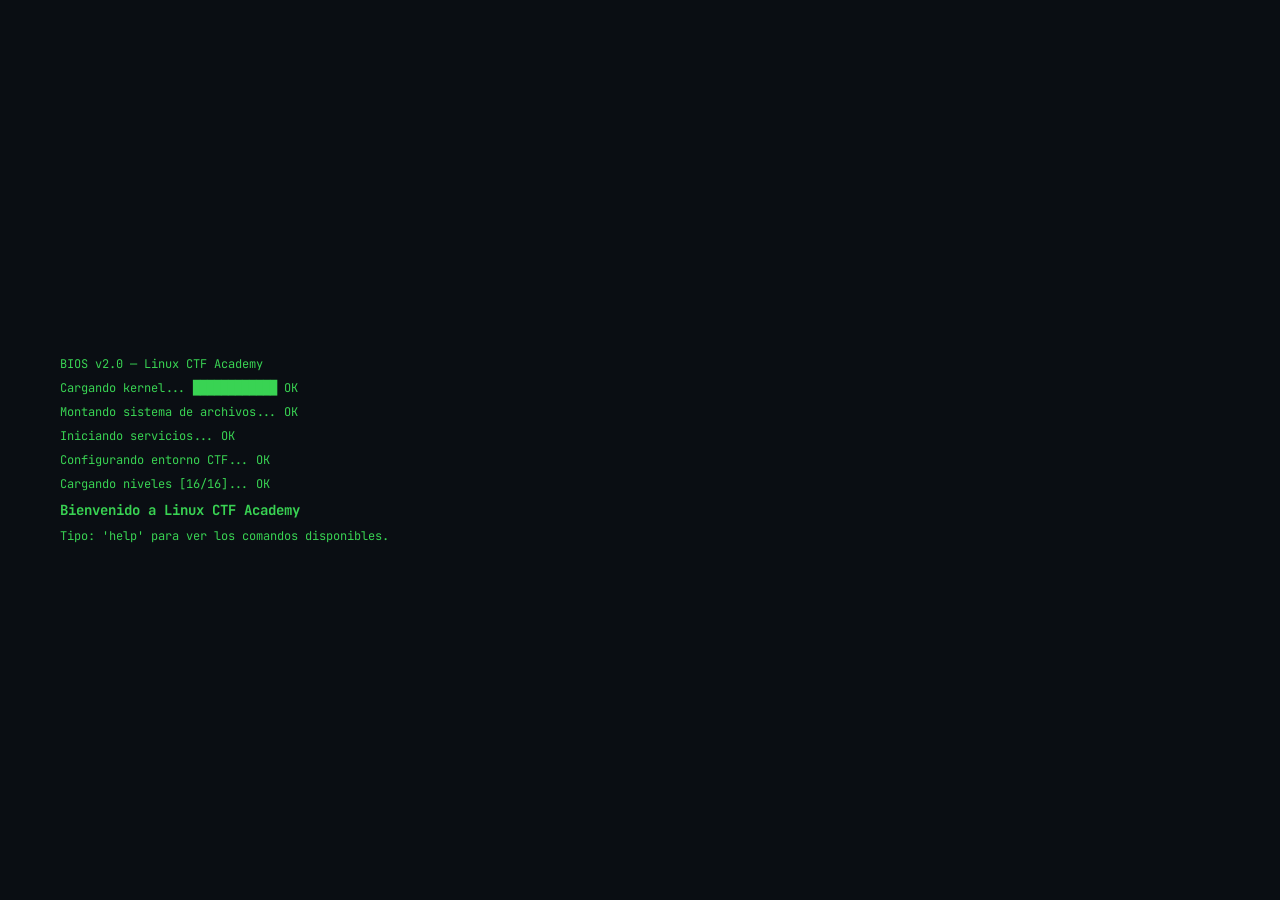
==== ctf-academy.html @ fe771d55 "Add files via upload" ====
<!DOCTYPE html>
<html lang="es">
<head>
<meta charset="UTF-8">
<meta name="viewport" content="width=device-width, initial-scale=1.0">
<title>Linux CTF Academy</title>
<link href="https://fonts.googleapis.com/css2?family=JetBrains+Mono:wght@400;600;700&family=Share+Tech+Mono&display=swap" rel="stylesheet">
<style>
:root {
  --bg: #0a0e13;
  --bg2: #0e1520;
  --bg3: #111927;
  --border: #1e2d3d;
  --green: #39d353;
  --green-dim: #1a6128;
  --cyan: #58a6ff;
  --yellow: #e3b341;
  --red: #f85149;
  --orange: #d29922;
  --purple: #bc8cff;
  --text: #c9d1d9;
  --text-dim: #6e7681;
  --text-muted: #3d444d;
  --prompt-color: #39d353;
  --flag-color: #f0883e;
  --scanline-opacity: 0.03;
}

* { box-sizing: border-box; margin: 0; padding: 0; }

body {
  background: var(--bg);
  color: var(--text);
  font-family: 'JetBrains Mono', 'Courier New', monospace;
  height: 100vh;
  display: flex;
  flex-direction: column;
  overflow: hidden;
  position: relative;
}

body::before {
  content: '';
  position: fixed;
  inset: 0;
  background: repeating-linear-gradient(0deg, transparent, transparent 2px, rgba(0,0,0,var(--scanline-opacity)) 2px, rgba(0,0,0,var(--scanline-opacity)) 4px);
  pointer-events: none;
  z-index: 100;
}

/* TOP BAR */
.topbar {
  background: var(--bg2);
  border-bottom: 1px solid var(--border);
  padding: 0 16px;
  height: 40px;
  display: flex;
  align-items: center;
  justify-content: space-between;
  flex-shrink: 0;
  gap: 16px;
}

.topbar-left {
  display: flex;
  align-items: center;
  gap: 12px;
}

.topbar-brand {
  font-size: 13px;
  font-weight: 700;
  color: var(--green);
  letter-spacing: 2px;
  text-transform: uppercase;
}

.topbar-sep { color: var(--text-muted); }

.topbar-level {
  font-size: 12px;
  color: var(--cyan);
}

.topbar-right {
  display: flex;
  align-items: center;
  gap: 20px;
}

.xp-bar-wrap {
  display: flex;
  align-items: center;
  gap: 8px;
  font-size: 11px;
  color: var(--text-dim);
}

.xp-bar {
  width: 80px;
  height: 4px;
  background: var(--bg3);
  border-radius: 2px;
  overflow: hidden;
  border: 1px solid var(--border);
}

.xp-bar-fill {
  height: 100%;
  background: var(--yellow);
  border-radius: 2px;
  transition: width 0.5s ease;
  width: 0%;
}

.xp-label {
  color: var(--yellow);
  font-size: 11px;
  min-width: 50px;
  text-align: right;
}

/* MAIN LAYOUT */
.main {
  display: flex;
  flex: 1;
  overflow: hidden;
}

/* SIDEBAR */
.sidebar {
  width: 280px;
  background: var(--bg2);
  border-right: 1px solid var(--border);
  display: flex;
  flex-direction: column;
  flex-shrink: 0;
  overflow: hidden;
}

.sidebar-section {
  border-bottom: 1px solid var(--border);
  padding: 14px 16px;
}

.sidebar-section-title {
  font-size: 10px;
  letter-spacing: 2px;
  text-transform: uppercase;
  color: var(--text-muted);
  margin-bottom: 10px;
}

.mission-badge {
  display: inline-block;
  font-size: 9px;
  letter-spacing: 1.5px;
  text-transform: uppercase;
  color: var(--orange);
  border: 1px solid var(--orange);
  padding: 2px 6px;
  border-radius: 2px;
  margin-bottom: 10px;
}

.mission-title {
  font-size: 16px;
  font-weight: 700;
  color: var(--cyan);
  margin-bottom: 8px;
  line-height: 1.3;
}

.mission-obj {
  font-size: 12px;
  color: var(--text);
  line-height: 1.6;
}

/* LEVELS LIST */
.levels-list {
  flex: 1;
  overflow-y: auto;
  padding: 8px 0;
  scrollbar-width: thin;
  scrollbar-color: var(--border) transparent;
}

.level-item {
  padding: 7px 16px;
  display: flex;
  align-items: center;
  gap: 10px;
  cursor: default;
  font-size: 11px;
  border-left: 2px solid transparent;
  transition: background 0.15s;
}

.level-item.completed {
  color: var(--text-dim);
}

.level-item.completed .level-dot {
  background: var(--green);
  box-shadow: 0 0 6px var(--green);
}

.level-item.active {
  background: rgba(88,166,255,0.07);
  border-left-color: var(--cyan);
  color: var(--cyan);
}

.level-item.active .level-dot {
  background: var(--cyan);
  box-shadow: 0 0 6px var(--cyan);
  animation: pulse-dot 1.5s infinite;
}

.level-item.locked {
  color: var(--text-muted);
}

.level-item.locked .level-dot {
  background: var(--text-muted);
}

.level-dot {
  width: 6px;
  height: 6px;
  border-radius: 50%;
  flex-shrink: 0;
}

.level-name { flex: 1; }

.level-check {
  font-size: 10px;
  color: var(--green);
}

/* SIDEBAR BOTTOM */
.sidebar-bottom {
  padding: 12px 16px;
  border-top: 1px solid var(--border);
  display: flex;
  flex-direction: column;
  gap: 8px;
}

.btn-hint {
  background: transparent;
  border: 1px solid var(--yellow);
  color: var(--yellow);
  font-family: inherit;
  font-size: 11px;
  letter-spacing: 1px;
  text-transform: uppercase;
  padding: 7px 12px;
  cursor: pointer;
  border-radius: 2px;
  transition: background 0.15s;
  width: 100%;
  text-align: left;
  display: flex;
  align-items: center;
  gap: 8px;
}

.btn-hint:hover {
  background: rgba(227,179,65,0.1);
}

.hint-box {
  display: none;
  background: rgba(227,179,65,0.07);
  border: 1px solid rgba(227,179,65,0.3);
  border-radius: 2px;
  padding: 10px 12px;
  font-size: 11px;
  color: var(--yellow);
  line-height: 1.7;
}

.hint-box.visible { display: block; }

/* TERMINAL */
.terminal-wrap {
  flex: 1;
  display: flex;
  flex-direction: column;
  overflow: hidden;
  position: relative;
}

.terminal-titlebar {
  background: var(--bg3);
  border-bottom: 1px solid var(--border);
  padding: 8px 14px;
  display: flex;
  align-items: center;
  gap: 12px;
  flex-shrink: 0;
}

.term-dots {
  display: flex;
  gap: 6px;
}

.term-dot {
  width: 10px;
  height: 10px;
  border-radius: 50%;
}

.term-dot.red { background: #ff5f57; }
.term-dot.yellow { background: #febc2e; }
.term-dot.green { background: #28c840; }

.term-title {
  font-size: 11px;
  color: var(--text-dim);
  margin-left: 4px;
}

.terminal-output {
  flex: 1;
  overflow-y: auto;
  padding: 16px 20px 4px;
  font-size: 13px;
  line-height: 1.7;
  scrollbar-width: thin;
  scrollbar-color: var(--border) transparent;
}

.t-line { white-space: pre-wrap; word-break: break-all; }
.t-prompt { color: var(--prompt-color); font-weight: 600; }
.t-input { color: var(--text); }
.t-output { color: var(--text); }
.t-system { color: var(--purple); }
.t-error { color: var(--red); }
.t-success { color: var(--green); font-weight: 600; }
.t-flag { color: var(--flag-color); font-weight: 700; letter-spacing: 1px; }
.t-info { color: var(--cyan); }
.t-dir { color: var(--cyan); font-weight: 600; }
.t-exec { color: var(--green); font-weight: 600; }

.terminal-input-area {
  display: flex;
  align-items: center;
  padding: 8px 20px 14px;
  gap: 0;
  flex-shrink: 0;
  border-top: 1px solid var(--border);
  background: var(--bg2);
}

#prompt-display {
  color: var(--prompt-color);
  font-weight: 600;
  font-family: 'JetBrains Mono', monospace;
  font-size: 13px;
  white-space: nowrap;
  margin-right: 8px;
}

#terminal-input {
  flex: 1;
  background: transparent;
  border: none;
  color: var(--text);
  font-family: 'JetBrains Mono', monospace;
  font-size: 13px;
  outline: none;
  caret-color: var(--green);
}

/* FLAG CELEBRATION */
.flag-flash {
  position: fixed;
  inset: 0;
  background: rgba(57,211,83,0.05);
  pointer-events: none;
  z-index: 200;
  animation: flag-flash-anim 0.8s ease-out forwards;
}

@keyframes flag-flash-anim {
  0% { opacity: 1; }
  100% { opacity: 0; }
}

/* COMPLETION SCREEN */
.completion-overlay {
  position: fixed;
  inset: 0;
  background: rgba(10,14,19,0.92);
  display: flex;
  align-items: center;
  justify-content: center;
  z-index: 300;
  display: none;
}

.completion-box {
  border: 1px solid var(--green);
  padding: 40px 60px;
  text-align: center;
  max-width: 500px;
}

.completion-box h1 {
  font-size: 28px;
  color: var(--green);
  letter-spacing: 4px;
  text-transform: uppercase;
  margin-bottom: 12px;
}

.completion-box p {
  color: var(--text-dim);
  font-size: 13px;
  margin-bottom: 24px;
  line-height: 1.7;
}

.completion-box .final-xp {
  font-size: 48px;
  color: var(--yellow);
  font-weight: 700;
}

/* BOOT ANIMATION */
.boot-overlay {
  position: fixed;
  inset: 0;
  background: var(--bg);
  z-index: 400;
  display: flex;
  flex-direction: column;
  align-items: flex-start;
  justify-content: center;
  padding: 40px 60px;
  font-size: 12px;
  line-height: 2;
  color: var(--green);
}

.boot-line { opacity: 0; animation: boot-in 0.1s ease forwards; }
@keyframes boot-in { to { opacity: 1; } }

@keyframes pulse-dot {
  0%, 100% { box-shadow: 0 0 6px var(--cyan); }
  50% { box-shadow: 0 0 12px var(--cyan), 0 0 20px rgba(88,166,255,0.3); }
}

.notification {
  position: fixed;
  top: 50px;
  right: 20px;
  background: var(--bg3);
  border: 1px solid var(--border);
  border-left: 3px solid var(--green);
  padding: 10px 16px;
  font-size: 12px;
  color: var(--text);
  z-index: 250;
  max-width: 280px;
  opacity: 0;
  transform: translateX(20px);
  transition: all 0.3s ease;
  line-height: 1.5;
}

.notification.show {
  opacity: 1;
  transform: translateX(0);
}
</style>
</head>
<body>

<!-- BOOT OVERLAY -->
<div class="boot-overlay" id="boot-overlay"></div>

<!-- COMPLETION OVERLAY -->
<div class="completion-overlay" id="completion-overlay">
  <div class="completion-box">
    <h1>[ MISIÓN COMPLETA ]</h1>
    <p>Has superado todos los niveles del CTF.<br>Ahora conoces los fundamentos de la terminal Linux.</p>
    <div class="final-xp" id="final-xp">1600 XP</div>
    <p style="margin-top:8px; font-size:11px; color: var(--yellow);">— XP TOTAL —</p>
  </div>
</div>

<!-- NOTIFICATION -->
<div class="notification" id="notification"></div>

<!-- TOP BAR -->
<div class="topbar">
  <div class="topbar-left">
    <span class="topbar-brand">CTF Academy</span>
    <span class="topbar-sep">//</span>
    <span class="topbar-level" id="topbar-level">Nivel 0</span>
  </div>
  <div class="topbar-right">
    <div class="xp-bar-wrap">
      <span>XP</span>
      <div class="xp-bar"><div class="xp-bar-fill" id="xp-bar-fill"></div></div>
      <span class="xp-label" id="xp-label">0 / 1600</span>
    </div>
  </div>
</div>

<!-- MAIN -->
<div class="main">

  <!-- SIDEBAR -->
  <aside class="sidebar">
    <div class="sidebar-section">
      <div class="mission-badge" id="level-badge">NIVEL 0</div>
      <div class="mission-title" id="level-title">Cargando...</div>
      <div class="mission-obj" id="level-obj"></div>
    </div>

    <div class="levels-list" id="levels-list"></div>

    <div class="sidebar-bottom">
      <button class="btn-hint" id="btn-hint" onclick="toggleHint()">
        ▸ MOSTRAR PISTA
      </button>
      <div class="hint-box" id="hint-box"></div>
    </div>
  </aside>

  <!-- TERMINAL -->
  <div class="terminal-wrap">
    <div class="terminal-titlebar">
      <div class="term-dots">
        <div class="term-dot red"></div>
        <div class="term-dot yellow"></div>
        <div class="term-dot green"></div>
      </div>
      <span class="term-title" id="term-title">student@ctf: ~</span>
    </div>
    <div class="terminal-output" id="terminal-output"></div>
    <div class="terminal-input-area">
      <span id="prompt-display">student@ctf:~$</span>
      <input type="text" id="terminal-input" autocomplete="off" spellcheck="false" autofocus placeholder="escribe un comando...">
    </div>
  </div>

</div>

<script>
/* ========== CONFIG ========== */
const BACKEND_URL = "https://script.google.com/macros/s/AKfycby5KhDXiU14ig-zYwXya-eWUC5afEEitedzfhOkEkcbzldawlFHzM6vEXa1DiKZJwad/exec";
const TOTAL_LEVELS = 16;
const XP_PER_LEVEL = 100;

/* ========== LEVEL DATA ========== */
const levels = [
  { title: "Nivel 0", name: "El Primer Paso", obj: "Lee el archivo readme con el comando correcto.", flag: "FLAG{inicio_exitoso}", hint: "Busca en Google: 'cómo mostrar el contenido de un archivo en la terminal Linux' (pista: el comando es cat)." },
  { title: "Nivel 1", name: "Guion Maldito", obj: "Lee el archivo llamado '-' (guion).", flag: "FLAG{lectura_de_guion}", hint: "Busca en Google: 'how to cat a file named dash or hyphen in linux'. Necesitas indicar la ruta con ./." },
  { title: "Nivel 2", name: "Nombre Raro", obj: "Lee el archivo que tiene espacios en su nombre.", flag: "FLAG{espacios_manejados}", hint: "Busca en Google: 'cómo leer un archivo con espacios en su nombre en Linux'. Usa comillas dobles alrededor del nombre." },
  { title: "Nivel 3", name: "Lo Invisible", obj: "Encuentra y lee el archivo oculto.", flag: "FLAG{archivos_ocultos}", hint: "Busca en Google: 'listar archivos ocultos Linux'. Los archivos ocultos empiezan con un punto. Usa ls -a para verlos." },
  { title: "Nivel 4", name: "Rutas", obj: "Explora la carpeta inhere y lee el flag.", flag: "FLAG{rutas_relativas}", hint: "Usa 'cd inhere' para entrar, luego 'ls' para ver los archivos, y 'cat' para leer." },
  { title: "Nivel 5", name: "Aguja en el Pajar", obj: "Filtra la palabra 'millionth' en el archivo data.txt.", flag: "FLAG{grep_salva_vidas}", hint: "Busca en Google: 'comando grep Linux buscar palabra en archivo'. Uso: grep <palabra> <archivo>." },
  { title: "Nivel 6", name: "Texto Cifrado", obj: "Decodifica el archivo b64.txt de Base64.", flag: "FLAG{base64_decodificado}", hint: "Busca en Google: 'decodificar base64 terminal Linux'. Uso: base64 -d <archivo>." },
  { title: "Nivel 7", name: "Al Revés", obj: "Invierte el texto del archivo rev.txt.", flag: "FLAG{texto_al_reves}", hint: "Busca en Google: 'comando rev Linux invertir texto'. Uso: rev <archivo>." },
  { title: "Nivel 8", name: "El Script", obj: "Lee el contenido del script.sh.", flag: "FLAG{scripts_basicos}", hint: "Usa el mismo comando que en el Nivel 0 — un script .sh es texto plano y se puede leer con cat." },
  { title: "Nivel 9", name: "Ejecutar", obj: "Ejecuta el binario local ejecutable.sh.", flag: "FLAG{ejecucion_local}", hint: "Busca en Google: 'ejecutar script en directorio actual Linux'. Debes usar ./ antes del nombre." },
  { title: "Nivel 10", name: "Permisos", obj: "Da permisos de ejecución a locked.sh y ejecútalo.", flag: "FLAG{permisos_chmod}", hint: "Busca en Google: 'chmod dar permiso ejecucion Linux'. Uso: chmod +x <archivo>, luego ./<archivo>." },
  { title: "Nivel 11", name: "Laberinto", obj: "Navega los directorios anidados hasta encontrar el flag.", flag: "FLAG{explorador_find}", hint: "Entra a cada carpeta con cd: cd dir1, cd dir2, cd dir3. Luego cat flag." },
  { title: "Nivel 12", name: "El Entorno", obj: "Examina las variables de entorno del sistema.", flag: "FLAG{variables_entorno}", hint: "Busca en Google: 'mostrar variables de entorno Linux'. El comando es 'env'." },
  { title: "Nivel 13", name: "Cambio de Identidad", obj: "Cambia al usuario admin y lee su flag.txt.", flag: "FLAG{cambio_usuario}", hint: "Busca en Google: 'cambiar usuario terminal Linux substitute user'. Lee el archivo pass.txt primero." },
  { title: "Nivel 14", name: "SSH", obj: "Conéctate por SSH al servidor indicado en server_ip.txt.", flag: "FLAG{conexion_ssh_exitosa}", hint: "Busca en Google: 'sintaxis ssh usuario@host Linux'. Formato: ssh admin@<ip>." },
  { title: "Nivel 15", name: "Netcat", obj: "Conéctate al puerto local con netcat.", flag: "FLAG{netcat_master}", hint: "Busca en Google: 'nc netcat conectar puerto localhost'. Lee ports.txt para el puerto. Uso: nc localhost <puerto>." }
];

/* ========== FILESYSTEM ========== */
let currentLevelData = 0;
let currentPath = ["home", "student"];
let envVars = {};
let currentUser = "student";

const environments = {
  0: { home: { student: { readme: "FLAG{inicio_exitoso}" } } },
  1: { home: { student: { "-": "FLAG{lectura_de_guion}" } } },
  2: { home: { student: { "file with spaces": "FLAG{espacios_manejados}" } } },
  3: { home: { student: { ".hidden": "FLAG{archivos_ocultos}", ".bash_history": "cat readme\nls -a\ncd /home", ".profile": "# user profile" } } },
  4: { home: { student: { inhere: { "flag.txt": "FLAG{rutas_relativas}", "readme.txt": "El flag está aquí." } } } },
  5: { home: { student: { "data.txt": Array.from({length:50}, (_,i) => i===24 ? "millionth FLAG{grep_salva_vidas}" : `linea${i}: ${Math.random().toString(36).slice(2,10)}`).join("\n") } } },
  6: { home: { student: { "b64.txt": "RkxBR3tiYXNlNjRfZGVjb2RpZmljYWRvfQ==" } } },
  7: { home: { student: { "rev.txt": "}saver_la_otxet{GALF" } } },
  8: { home: { student: { "script.sh": "#!/bin/bash\necho FLAG{scripts_basicos}" } } },
  9: { home: { student: { "ejecutable.sh": { type: "exec", content: "FLAG{ejecucion_local}", perms: "x" } } } },
  10: { home: { student: { "locked.sh": { type: "exec", content: "FLAG{permisos_chmod}", perms: "-" }, "perms.txt": "-rw-r--r-- locked.sh" } } },
  11: { home: { student: { dir1: { dir2: { dir3: { flag: "FLAG{explorador_find}", "info.txt": "Bien hecho, casi llegas." } } } } } },
  12: { home: { student: { ".bashrc": "# Configuración del shell", "readme.txt": "Las variables de entorno guardan información del sistema." } } },
  13: { home: { student: { "pass.txt": "admin123", "readme.txt": "Usa su <usuario> para cambiar de sesión." }, admin: { "flag.txt": "FLAG{cambio_usuario}", "secret.txt": "Acceso restringido." } } },
  14: { home: { student: { "server_ip.txt": "192.168.1.100", "readme.txt": "Conéctate con SSH: ssh admin@<ip>" } } },
  15: { home: { student: { "ports.txt": "Puerto abierto en: 3000", "readme.txt": "Usa nc para conectarte a un puerto local." } } }
};

function initEnvironment(levelId) {
  currentLevelData = levelId;
  currentPath = ["home", "student"];
  currentUser = "student";
  envVars = levelId === 12 ? { "FLAG_VAR": "FLAG{variables_entorno}", "HOME": "/home/student", "USER": "student", "SHELL": "/bin/bash", "PATH": "/usr/local/sbin:/usr/local/bin:/usr/sbin:/usr/bin:/sbin:/bin", "LANG": "es_ES.UTF-8", "TERM": "xterm-256color" } : { "HOME": "/home/student", "USER": "student", "SHELL": "/bin/bash", "PATH": "/usr/local/sbin:/usr/local/bin:/usr/sbin:/usr/bin:/sbin:/bin", "LANG": "es_ES.UTF-8" };
}

function getDir(pathArray) {
  let current = environments[currentLevelData];
  for (let seg of pathArray) {
    if (!current || current[seg] === undefined) return null;
    current = current[seg];
  }
  return current;
}

function getPathString() {
  const joined = currentPath.join("/");
  if (joined === "home/student") return "~";
  if (joined === "home/admin") return "~";
  return "/" + joined;
}

/* ========== COMMANDS ========== */
const commandHistory = [];
let historyIndex = -1;

const commands = {
  help: () => {
    return [
      { cls: "t-info", text: "Comandos disponibles:" },
      { cls: "t-output", text: "  pwd          — muestra el directorio actual" },
      { cls: "t-output", text: "  ls [-a]      — lista archivos del directorio" },
      { cls: "t-output", text: "  cd <dir>     — cambia de directorio" },
      { cls: "t-output", text: "  cat <file>   — muestra contenido de un archivo" },
      { cls: "t-output", text: "  grep <p> <f> — busca patrón en archivo" },
      { cls: "t-output", text: "  base64 -d <f>— decodifica base64" },
      { cls: "t-output", text: "  rev <file>   — invierte texto" },
      { cls: "t-output", text: "  chmod +x <f> — da permisos de ejecución" },
      { cls: "t-output", text: "  ./<script>   — ejecuta un script/binario" },
      { cls: "t-output", text: "  env           — muestra variables de entorno" },
      { cls: "t-output", text: "  su <user>    — cambia de usuario" },
      { cls: "t-output", text: "  ssh <user@ip>— conecta por SSH" },
      { cls: "t-output", text: "  nc <host> <p>— conecta por netcat" },
      { cls: "t-output", text: "  clear         — limpia la terminal" },
      { cls: "t-output", text: "  whoami        — muestra el usuario actual" },
      { cls: "t-output", text: "  echo <txt>   — imprime texto" },
    ];
  },

  pwd: () => {
    const path = currentPath.join("/");
    return path === "home/student" || path === "home/admin" ? "/" + path : "/" + path;
  },

  whoami: () => currentUser,

  echo: (args) => args.join(" "),

  clear: () => {
    document.getElementById("terminal-output").innerHTML = "";
    return null;
  },

  ls: (args) => {
    const showHidden = args.includes("-a") || args.includes("-la") || args.includes("-al");
    const showLong = args.includes("-l") || args.includes("-la") || args.includes("-al");
    const dir = getDir(currentPath);
    if (!dir || typeof dir !== "object" || dir.type === "exec") return "ls: no es un directorio";

    let files = Object.keys(dir).filter(f => showHidden || !f.startsWith("."));
    if (showHidden) files = [".", "..", ...files];

    if (showLong) {
      const lines = [];
      if (showHidden) lines.push("total " + files.length);
      for (const f of files) {
        if (f === "." || f === "..") { lines.push({ cls: "t-dir", text: `drwxr-xr-x  2 ${currentUser} ${currentUser}    4096 Jan 01 00:00 ${f}` }); continue; }
        const entry = dir[f];
        if (typeof entry === "object" && !entry.type) {
          lines.push({ cls: "t-dir", text: `drwxr-xr-x  2 ${currentUser} ${currentUser}    4096 Jan 01 00:00 ${f}` });
        } else if (entry && entry.type === "exec") {
          const perms = entry.perms === "x" ? "-rwxr-xr-x" : "-rw-r--r--";
          lines.push({ cls: entry.perms === "x" ? "t-exec" : "t-output", text: `${perms}  1 ${currentUser} ${currentUser}     256 Jan 01 00:00 ${f}` });
        } else {
          lines.push(`-rw-r--r--  1 ${currentUser} ${currentUser}     ${String(entry||"").length.toString().padStart(3)} Jan 01 00:00 ${f}`);
        }
      }
      return lines;
    }

    // Color-coded output
    const parts = files.filter(f => f !== "." && f !== "..").map(f => {
      const entry = dir[f];
      if (typeof entry === "object" && !entry.type) return { cls: "t-dir", text: f + "/" };
      if (entry && entry.type === "exec") return { cls: "t-exec", text: f + "*" };
      return f;
    });
    return parts.length ? parts : "(vacío)";
  },

  cd: (args) => {
    let target = args[0] || "~";
    if (target === "~") { currentPath = ["home", currentUser]; updatePrompt(); return null; }
    if (target === "..") {
      if (currentPath.length > 1) { currentPath.pop(); updatePrompt(); }
      return null;
    }
    // absolute path
    if (target.startsWith("/")) {
      const parts = target.split("/").filter(Boolean);
      let c = environments[currentLevelData];
      for (const p of parts) {
        if (!c || !c[p] || typeof c[p] !== "object" || c[p].type) return `cd: ${target}: No existe o no es un directorio`;
        c = c[p];
      }
      currentPath = parts;
      updatePrompt();
      return null;
    }
    const dir = getDir(currentPath);
    if (dir && dir[target] && typeof dir[target] === "object" && !dir[target].type) {
      currentPath.push(target);
      updatePrompt();
      return null;
    }
    return `cd: ${target}: No existe o no es un directorio`;
  },

  cat: (args) => {
    if (!args[0]) return "cat: falta operando\nUso: cat <archivo>";
    
    // join all args in case filename has spaces (after quote-stripping)
    let target = args.join(" ");
    
    // Handle ./-  notation
    if (target === "./-") target = "-";
    // Handle path-style: strip leading ./
    if (target.startsWith("./")) target = target.slice(2);

    const dir = getDir(currentPath);
    if (!dir) return "cat: directorio no accesible";
    const file = dir[target];
    if (file === undefined) return `cat: ${target}: No existe ese archivo`;
    if (typeof file === "object" && !file.type) return `cat: ${target}: Es un directorio`;
    if (file && file.type === "exec") {
      if (file.perms === "x") return "ELF binary — no legible como texto. Usa ./" + target + " para ejecutarlo.";
      return "Binario no legible. Usa chmod +x para dar permisos y luego ejecútalo.";
    }
    const content = String(file);
    // Highlight flags in output
    if (content.includes("FLAG{")) return [{ cls: "t-flag", text: content }];
    return content;
  },

  grep: (args) => {
    if (args.length < 2) return "Uso: grep <patrón> <archivo>";
    const pattern = args[0];
    const filename = args.slice(1).join(" ");
    const dir = getDir(currentPath);
    const file = dir && dir[filename];
    if (!file) return `grep: ${filename}: No existe ese archivo`;
    if (typeof file === "object") return "";
    const lines = String(file).split("\n").filter(l => l.includes(pattern));
    if (!lines.length) return "";
    // Highlight matches
    return lines.map(line => {
      if (line.includes("FLAG{")) return { cls: "t-flag", text: line };
      return line;
    });
  },

  base64: (args) => {
    if (!args.includes("-d")) return "Uso: base64 -d <archivo>";
    const idx = args.indexOf("-d");
    const filename = args.slice(idx + 1).join(" ");
    if (!filename) return "Uso: base64 -d <archivo>";
    const dir = getDir(currentPath);
    const file = dir && dir[filename];
    if (!file) return `base64: ${filename}: No existe ese archivo`;
    try {
      const decoded = atob(String(file).trim());
      if (decoded.includes("FLAG{")) return [{ cls: "t-flag", text: decoded }];
      return decoded;
    } catch { return "base64: error al decodificar — ¿el archivo tiene contenido base64 válido?"; }
  },

  rev: (args) => {
    const filename = args.join(" ");
    if (!filename) return "Uso: rev <archivo>";
    const dir = getDir(currentPath);
    const file = dir && dir[filename];
    if (!file) return `rev: ${filename}: No existe ese archivo`;
    const reversed = String(file).split("").reverse().join("");
    if (reversed.includes("FLAG{")) return [{ cls: "t-flag", text: reversed }];
    return reversed;
  },

  chmod: (args) => {
    if (args[0] !== "+x" || !args[1]) return "Uso: chmod +x <archivo>";
    const filename = args.slice(1).join(" ");
    const dir = getDir(currentPath);
    if (!dir) return "chmod: error de directorio";
    const file = dir[filename];
    if (!file) return `chmod: ${filename}: No existe ese archivo`;
    if (typeof file === "object" && file.type === "exec") {
      file.perms = "x";
      return `Permisos actualizados. Ahora puedes ejecutar: ./${filename}`;
    }
    return `chmod: ${filename}: no es un ejecutable`;
  },

  env: () => {
    const lines = Object.entries(envVars).map(([k, v]) => {
      if (v.includes("FLAG{")) return { cls: "t-flag", text: `${k}=${v}` };
      return `${k}=${v}`;
    });
    return lines.length ? lines : "No hay variables de entorno";
  },

  su: (args) => {
    const targetUser = args[0];
    if (!targetUser) return "Uso: su <usuario>";
    if (targetUser === "admin" && currentLevelData === 13) {
      const dir = environments[13].home.student;
      const pass = dir["pass.txt"];
      currentUser = "admin";
      currentPath = ["home", "admin"];
      updatePrompt();
      return [
        { cls: "t-system", text: `Contraseña: ${pass}` },
        { cls: "t-success", text: `Sesión iniciada como admin.` }
      ];
    }
    if (targetUser === "root") return "su: autenticación fallida. Acceso denegado.";
    return `su: ${targetUser}: autenticación fallida`;
  },

  ssh: (args) => {
    if (!args[0]) return "Uso: ssh usuario@host";
    if (args[0] === "admin@192.168.1.100" && currentLevelData === 14) {
      return [
        { cls: "t-system", text: "Connecting to 192.168.1.100..." },
        { cls: "t-system", text: "admin@192.168.1.100's password: ●●●●●●" },
        { cls: "t-success", text: "Welcome to Ubuntu 22.04 LTS" },
        { cls: "t-flag", text: "FLAG{conexion_ssh_exitosa}" }
      ];
    }
    return [
      { cls: "t-error", text: `ssh: connect to host ${args[0]} port 22: Connection refused` }
    ];
  },

  nc: (args) => {
    if (args.length < 2) return "Uso: nc <host> <puerto>";
    if (args[0] === "localhost" && args[1] === "3000" && currentLevelData === 15) {
      return [
        { cls: "t-system", text: "Conectado a localhost puerto 3000." },
        { cls: "t-system", text: "Servidor CTF v1.0 — Bienvenido." },
        { cls: "t-flag", text: "FLAG{netcat_master}" }
      ];
    }
    return `nc: connect to ${args[0]} port ${args[1]}: Connection refused`;
  }
};

function executeCommand(input) {
  const trimmed = input.trim();
  if (!trimmed) return null;

  // Parse respecting quotes
  const argsMatch = trimmed.match(/(?:[^\s"']+|"[^"]*"|'[^']*')+/g);
  if (!argsMatch) return null;
  const parts = argsMatch.map(a => a.replace(/^["']|["']$/g, ''));
  const cmd = parts[0];
  const args = parts.slice(1);

  // Execute scripts
  if (cmd.startsWith("./")) {
    const scriptName = cmd.slice(2);
    const dir = getDir(currentPath);
    const file = dir && dir[scriptName];
    if (!file) return `bash: ${cmd}: No existe ese archivo o directorio`;
    if (typeof file !== "object" || file.type !== "exec") return `bash: ${cmd}: No es ejecutable`;
    if (file.perms !== "x") return `bash: ${cmd}: Permiso denegado. Usa: chmod +x ${scriptName}`;
    if (file.content.includes("FLAG{")) return [{ cls: "t-flag", text: file.content }];
    return file.content;
  }

  if (commands[cmd]) return commands[cmd](args);

  // Common mistakes / helpful suggestions
  if (cmd === "cat" && args[0] && args[0].includes(" ") && !input.includes('"')) {
    return `cat: No existe '${args[0]}'. Si el nombre tiene espacios, usa comillas: cat "${args.join(" ")}"`;
  }
  if (["python", "python3", "bash", "sh", "nano", "vim", "vi", "man", "apt", "sudo"].includes(cmd)) {
    return `${cmd}: comando no disponible en este entorno simulado. Usa 'help' para ver los comandos.`;
  }
  if (cmd === "dir") return `¿Quisiste decir 'ls'? Este es Linux, no Windows 😄`;
  if (cmd === "type") return `¿Quisiste decir 'cat'? Usa cat para leer archivos.`;

  return `${cmd}: orden no encontrada. Escribe 'help' para ver los comandos disponibles.`;
}

/* ========== STATE ========== */
let currentLevel = 0;
let userXP = 0;
let hintVisible = false;
let completedLevels = new Set();

/* ========== UI ========== */
function updatePrompt() {
  const path = getPathString();
  const promptText = `${currentUser}@ctf:${path}$`;
  document.getElementById("prompt-display").textContent = promptText;
  document.getElementById("term-title").textContent = `${currentUser}@ctf: ${path}`;
}

function buildLevelsList() {
  const list = document.getElementById("levels-list");
  list.innerHTML = "";
  levels.forEach((lv, i) => {
    const div = document.createElement("div");
    div.className = "level-item" + (completedLevels.has(i) ? " completed" : i === currentLevel ? " active" : " locked");
    div.id = "level-item-" + i;
    div.innerHTML = `<div class="level-dot"></div><span class="level-name">${lv.title}: ${lv.name}</span>${completedLevels.has(i) ? '<span class="level-check">✓</span>' : ''}`;
    list.appendChild(div);
  });
}

function printLine(text, cls = "t-output") {
  const out = document.getElementById("terminal-output");
  const div = document.createElement("div");
  div.className = "t-line " + cls;
  div.textContent = text;
  out.appendChild(div);
  out.scrollTop = out.scrollHeight;
}

function printLines(result) {
  if (result === null || result === undefined) return;
  const items = Array.isArray(result) ? result : [result];
  for (const item of items) {
    if (typeof item === "string") {
      item.split("\n").forEach(line => printLine(line, "t-output"));
    } else if (typeof item === "object" && item.cls) {
      item.text.split("\n").forEach(line => printLine(line, item.cls));
    }
  }
}

function printCommandLine(input) {
  const out = document.getElementById("terminal-output");
  const div = document.createElement("div");
  div.className = "t-line";
  div.innerHTML = `<span class="t-prompt">${document.getElementById("prompt-display").textContent}</span> <span class="t-input">${escapeHtml(input)}</span>`;
  out.appendChild(div);
  out.scrollTop = out.scrollHeight;
}

function escapeHtml(str) {
  return str.replace(/&/g,"&amp;").replace(/</g,"&lt;").replace(/>/g,"&gt;");
}

function showNotification(msg, type = "success") {
  const el = document.getElementById("notification");
  el.style.borderLeftColor = type === "success" ? "var(--green)" : type === "error" ? "var(--red)" : "var(--yellow)";
  el.textContent = msg;
  el.classList.add("show");
  setTimeout(() => el.classList.remove("show"), 3500);
}

function toggleHint() {
  hintVisible = !hintVisible;
  const box = document.getElementById("hint-box");
  const btn = document.getElementById("btn-hint");
  box.classList.toggle("visible", hintVisible);
  btn.textContent = (hintVisible ? "▾ OCULTAR PISTA" : "▸ MOSTRAR PISTA");
}

function flashSuccess() {
  const el = document.createElement("div");
  el.className = "flag-flash";
  document.body.appendChild(el);
  setTimeout(() => el.remove(), 900);
}

function loadLevel(idx) {
  if (idx >= levels.length) {
    // CTF complete
    document.getElementById("final-xp").textContent = userXP + " XP";
    document.getElementById("completion-overlay").style.display = "flex";
    return;
  }
  currentLevel = idx;
  initEnvironment(idx);
  updatePrompt();

  const lv = levels[idx];
  document.getElementById("level-badge").textContent = lv.title.toUpperCase();
  document.getElementById("level-title").textContent = lv.name;
  document.getElementById("level-obj").textContent = lv.obj;
  document.getElementById("hint-box").textContent = lv.hint;
  document.getElementById("topbar-level").textContent = lv.title;

  hintVisible = false;
  document.getElementById("hint-box").classList.remove("visible");
  document.getElementById("btn-hint").textContent = "▸ MOSTRAR PISTA";

  buildLevelsList();
  document.getElementById("levels-list").querySelector("#level-item-" + idx)?.scrollIntoView({ block: "nearest" });

  // Print level banner
  const out = document.getElementById("terminal-output");
  const sep = document.createElement("div");
  sep.className = "t-line t-info";
  sep.innerHTML = `\n┌─── ${lv.title.toUpperCase()}: ${lv.name} ${"─".repeat(Math.max(0, 40 - lv.name.length))}┐\n│ Objetivo: ${lv.obj}\n└${"─".repeat(52)}┘`;
  out.appendChild(sep);
  out.scrollTop = out.scrollHeight;
}

function advanceLevel() {
  completedLevels.add(currentLevel);
  userXP += XP_PER_LEVEL;
  const pct = (userXP / (TOTAL_LEVELS * XP_PER_LEVEL)) * 100;
  document.getElementById("xp-bar-fill").style.width = pct + "%";
  document.getElementById("xp-label").textContent = userXP + " / " + (TOTAL_LEVELS * XP_PER_LEVEL);
  flashSuccess();
  showNotification("✓ FLAG correcta! +" + XP_PER_LEVEL + " XP", "success");
  setTimeout(() => loadLevel(currentLevel + 1), 1200);
}

function saveProgress(flag) {
  printLine("", "t-system");
  printLine("[ SISTEMA ] Flag detectada. Guardando progreso...", "t-system");
  fetch(BACKEND_URL, {
    method: "POST",
    body: JSON.stringify({ user: "student", level: currentLevel, flag })
  })
  .then(r => r.text())
  .then(() => advanceLevel())
  .catch(() => {
    printLine("[ SISTEMA ] Modo offline — avanzando localmente.", "t-system");
    advanceLevel();
  });
}

function checkOutput(output) {
  const flag = levels[currentLevel]?.flag;
  if (!flag) return;
  const check = (s) => typeof s === "string" && s.includes(flag);
  const found = Array.isArray(output)
    ? output.some(item => check(typeof item === "object" ? item.text : item))
    : check(String(output));
  if (found) saveProgress(flag);
}

/* ========== INPUT HANDLING ========== */
const input = document.getElementById("terminal-input");

input.addEventListener("keydown", (e) => {
  if (e.key === "Enter") {
    const val = input.value;
    input.value = "";
    historyIndex = -1;
    if (!val.trim()) return;
    commandHistory.unshift(val);
    if (commandHistory.length > 100) commandHistory.pop();
    printCommandLine(val);
    const result = executeCommand(val);
    printLines(result);
    checkOutput(result);
  } else if (e.key === "ArrowUp") {
    e.preventDefault();
    if (historyIndex < commandHistory.length - 1) {
      historyIndex++;
      input.value = commandHistory[historyIndex];
      setTimeout(() => input.setSelectionRange(input.value.length, input.value.length), 0);
    }
  } else if (e.key === "ArrowDown") {
    e.preventDefault();
    if (historyIndex > 0) {
      historyIndex--;
      input.value = commandHistory[historyIndex];
    } else {
      historyIndex = -1;
      input.value = "";
    }
  } else if (e.key === "Tab") {
    e.preventDefault();
    // Tab completion
    const val = input.value;
    const parts = val.split(" ");
    const partial = parts[parts.length - 1].replace(/^["']/, "");
    if (partial) {
      const dir = getDir(currentPath);
      if (dir) {
        const matches = Object.keys(dir).filter(k => k.startsWith(partial));
        if (matches.length === 1) {
          parts[parts.length - 1] = matches[0].includes(" ") ? `"${matches[0]}"` : matches[0];
          input.value = parts.join(" ");
        } else if (matches.length > 1) {
          printCommandLine(val);
          printLine(matches.join("  "), "t-output");
        }
      }
    }
  } else if (e.key === "l" && e.ctrlKey) {
    e.preventDefault();
    document.getElementById("terminal-output").innerHTML = "";
  } else if (e.key === "c" && e.ctrlKey) {
    e.preventDefault();
    printCommandLine(input.value + "^C");
    input.value = "";
  }
});

// Keep focus on input
document.addEventListener("click", () => input.focus());

/* ========== BOOT SEQUENCE ========== */
const bootLines = [
  { text: "BIOS v2.0 — Linux CTF Academy", delay: 0 },
  { text: "Cargando kernel... ████████████ OK", delay: 120 },
  { text: "Montando sistema de archivos... OK", delay: 240 },
  { text: "Iniciando servicios... OK", delay: 360 },
  { text: "Configurando entorno CTF... OK", delay: 480 },
  { text: "Cargando niveles [16/16]... OK", delay: 600 },
  { text: "", delay: 720 },
  { text: "Bienvenido a Linux CTF Academy", delay: 800, cls: "color: #39d353; font-weight:700; font-size:14px" },
  { text: "Tipo: 'help' para ver los comandos disponibles.", delay: 920 },
];

function boot() {
  const overlay = document.getElementById("boot-overlay");
  overlay.innerHTML = "";
  bootLines.forEach(({ text, delay, cls }) => {
    const div = document.createElement("div");
    div.className = "boot-line";
    div.style.animationDelay = delay + "ms";
    if (cls) div.style.cssText += cls;
    div.textContent = text;
    overlay.appendChild(div);
  });
  setTimeout(() => {
    overlay.style.transition = "opacity 0.5s";
    overlay.style.opacity = "0";
    setTimeout(() => {
      overlay.style.display = "none";
      loadLevel(0);
      printLine("Escribe 'help' para ver todos los comandos disponibles.", "t-info");
      printLine("Usa ↑ ↓ para navegar el historial de comandos.", "t-info");
      printLine("Usa TAB para autocompletar nombres de archivo.", "t-info");
      printLine("", "t-output");
      input.focus();
    }, 500);
  }, 1400);
}

boot();
</script>
</body>
</html>
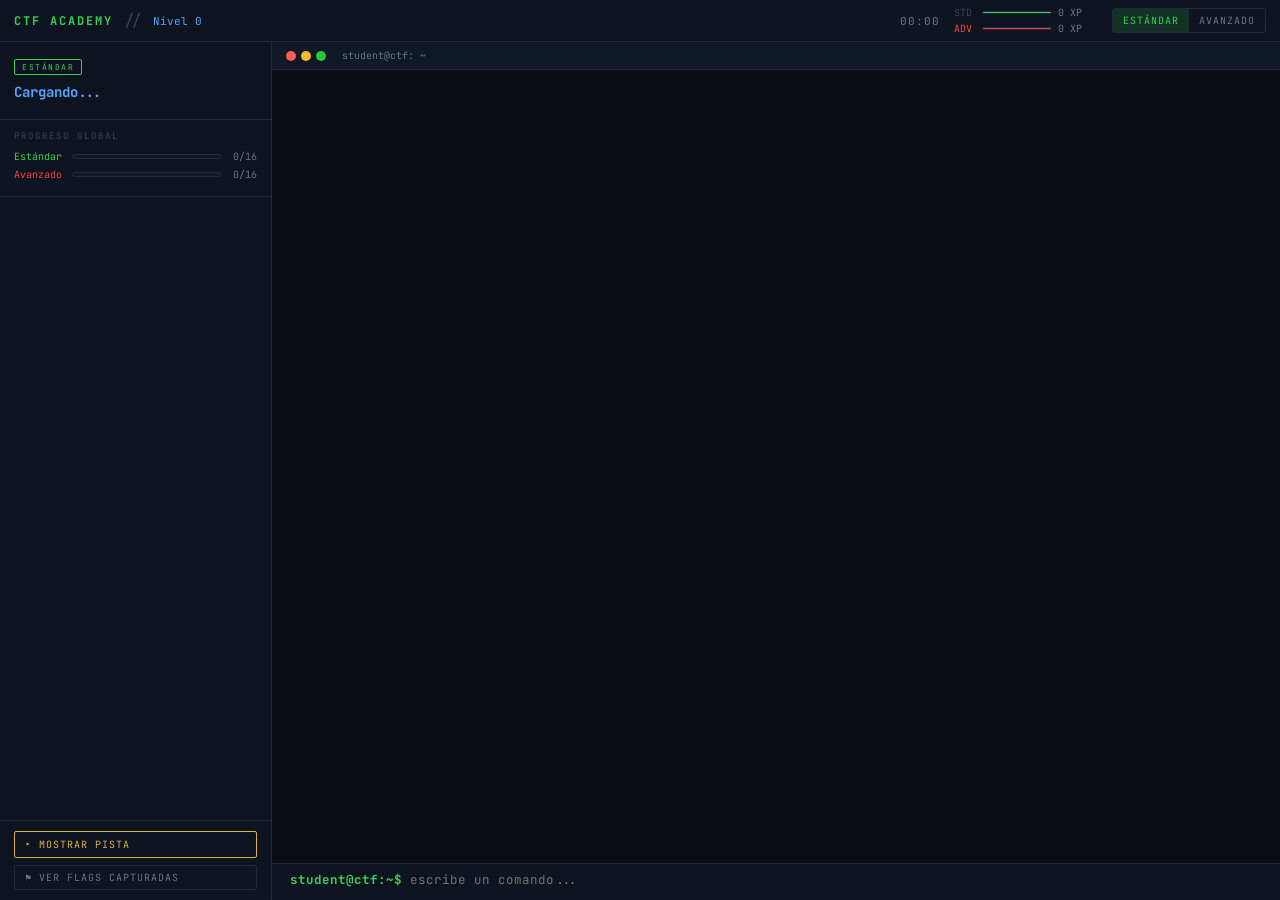
==== commit 0dedbf9e: "Update ctf-academy.html" ====
--- a/ctf-academy.html
+++ b/ctf-academy.html
@@ -4,544 +4,282 @@
 <meta charset="UTF-8">
 <meta name="viewport" content="width=device-width, initial-scale=1.0">
 <title>Linux CTF Academy</title>
-<link href="https://fonts.googleapis.com/css2?family=JetBrains+Mono:wght@400;600;700&family=Share+Tech+Mono&display=swap" rel="stylesheet">
+<link href="https://fonts.googleapis.com/css2?family=JetBrains+Mono:wght@400;600;700&display=swap" rel="stylesheet">
 <style>
 :root {
-  --bg: #0a0e13;
-  --bg2: #0e1520;
-  --bg3: #111927;
-  --border: #1e2d3d;
-  --green: #39d353;
-  --green-dim: #1a6128;
-  --cyan: #58a6ff;
-  --yellow: #e3b341;
-  --red: #f85149;
-  --orange: #d29922;
-  --purple: #bc8cff;
-  --text: #c9d1d9;
-  --text-dim: #6e7681;
-  --text-muted: #3d444d;
-  --prompt-color: #39d353;
-  --flag-color: #f0883e;
-  --scanline-opacity: 0.03;
-}
-
-* { box-sizing: border-box; margin: 0; padding: 0; }
-
-body {
-  background: var(--bg);
-  color: var(--text);
-  font-family: 'JetBrains Mono', 'Courier New', monospace;
-  height: 100vh;
-  display: flex;
-  flex-direction: column;
-  overflow: hidden;
-  position: relative;
-}
-
-body::before {
-  content: '';
-  position: fixed;
-  inset: 0;
-  background: repeating-linear-gradient(0deg, transparent, transparent 2px, rgba(0,0,0,var(--scanline-opacity)) 2px, rgba(0,0,0,var(--scanline-opacity)) 4px);
-  pointer-events: none;
-  z-index: 100;
-}
-
-/* TOP BAR */
-.topbar {
-  background: var(--bg2);
-  border-bottom: 1px solid var(--border);
-  padding: 0 16px;
-  height: 40px;
-  display: flex;
-  align-items: center;
-  justify-content: space-between;
-  flex-shrink: 0;
-  gap: 16px;
-}
-
-.topbar-left {
-  display: flex;
-  align-items: center;
-  gap: 12px;
-}
-
-.topbar-brand {
-  font-size: 13px;
-  font-weight: 700;
-  color: var(--green);
-  letter-spacing: 2px;
-  text-transform: uppercase;
-}
-
-.topbar-sep { color: var(--text-muted); }
-
-.topbar-level {
-  font-size: 12px;
-  color: var(--cyan);
-}
-
-.topbar-right {
-  display: flex;
-  align-items: center;
-  gap: 20px;
-}
-
-.xp-bar-wrap {
-  display: flex;
-  align-items: center;
-  gap: 8px;
-  font-size: 11px;
-  color: var(--text-dim);
-}
-
-.xp-bar {
-  width: 80px;
-  height: 4px;
-  background: var(--bg3);
-  border-radius: 2px;
-  overflow: hidden;
-  border: 1px solid var(--border);
-}
-
-.xp-bar-fill {
-  height: 100%;
-  background: var(--yellow);
-  border-radius: 2px;
-  transition: width 0.5s ease;
-  width: 0%;
-}
-
-.xp-label {
-  color: var(--yellow);
-  font-size: 11px;
-  min-width: 50px;
-  text-align: right;
-}
-
-/* MAIN LAYOUT */
-.main {
-  display: flex;
-  flex: 1;
-  overflow: hidden;
-}
+  --bg:#0a0e13;--bg2:#0e1520;--bg3:#111927;--border:#1e2d3d;
+  --accent:#39d353;--accent2:#58a6ff;--accent3:#e3b341;
+  --red:#f85149;--orange:#d29922;--purple:#bc8cff;
+  --text:#c9d1d9;--text-dim:#6e7681;--text-muted:#3d444d;
+  --prompt-color:#39d353;--flag-color:#f0883e;
+  --mode-accent:#39d353;--mode-bg:rgba(57,211,83,0.07);--mode-border:rgba(57,211,83,0.3);
+}
+body.hard-mode {
+  --bg:#110a0a;--bg2:#160d0d;--bg3:#1a0f0f;--border:#3d1e1e;
+  --accent:#ff4444;--accent2:#ff6b6b;--accent3:#ff8c42;
+  --prompt-color:#ff4444;--flag-color:#ff8c42;
+  --mode-accent:#ff4444;--mode-bg:rgba(255,68,68,0.07);--mode-border:rgba(255,68,68,0.3);
+}
+*{box-sizing:border-box;margin:0;padding:0}
+body{background:var(--bg);color:var(--text);font-family:'JetBrains Mono','Courier New',monospace;height:100vh;display:flex;flex-direction:column;overflow:hidden;transition:background 0.4s,color 0.4s}
+body::before{content:'';position:fixed;inset:0;background:repeating-linear-gradient(0deg,transparent,transparent 2px,rgba(0,0,0,0.03) 2px,rgba(0,0,0,0.03) 4px);pointer-events:none;z-index:100}
+
+/* TOPBAR */
+.topbar{background:var(--bg2);border-bottom:1px solid var(--border);padding:0 14px;height:42px;display:flex;align-items:center;justify-content:space-between;flex-shrink:0;gap:12px;transition:background 0.4s,border-color 0.4s}
+.topbar-left{display:flex;align-items:center;gap:10px}
+.topbar-brand{font-size:12px;font-weight:700;color:var(--accent);letter-spacing:2px;text-transform:uppercase;transition:color 0.4s}
+.topbar-sep{color:var(--text-muted)}
+.topbar-level{font-size:11px;color:var(--accent2);transition:color 0.4s}
+.topbar-right{display:flex;align-items:center;gap:14px}
+
+/* MODE TOGGLE */
+.mode-toggle{display:flex;align-items:center;gap:0;border:1px solid var(--border);border-radius:3px;overflow:hidden;font-size:10px;letter-spacing:1px;text-transform:uppercase;flex-shrink:0}
+.mode-btn{padding:5px 10px;cursor:pointer;border:none;background:transparent;color:var(--text-dim);font-family:inherit;font-size:10px;letter-spacing:1px;text-transform:uppercase;transition:all 0.2s;white-space:nowrap}
+.mode-btn.active-std{background:rgba(57,211,83,0.15);color:#39d353}
+.mode-btn.active-hard{background:rgba(255,68,68,0.15);color:#ff4444}
+.mode-btn:hover{background:var(--bg3)}
+
+/* XP BARS */
+.xp-group{display:flex;flex-direction:column;gap:3px;font-size:10px}
+.xp-row{display:flex;align-items:center;gap:6px}
+.xp-label-tag{color:var(--text-muted);min-width:22px}
+.xp-bar{width:70px;height:3px;background:var(--bg3);border-radius:2px;overflow:hidden;border:1px solid var(--border)}
+.xp-bar-fill{height:100%;border-radius:2px;transition:width 0.5s ease}
+.xp-bar-fill.std{background:#39d353}
+.xp-bar-fill.hard{background:#ff4444}
+.xp-val{color:var(--text-dim);min-width:40px;font-size:10px}
+
+/* TIMER */
+.timer{font-size:11px;color:var(--text-dim);letter-spacing:1px;min-width:42px;text-align:right}
+.timer.warn{color:var(--orange)}
+.timer.danger{color:var(--red);animation:blink 0.5s infinite}
+@keyframes blink{0%,100%{opacity:1}50%{opacity:0.3}}
+
+/* STREAK */
+.streak{font-size:10px;color:var(--orange);letter-spacing:1px}
+
+/* MAIN */
+.main{display:flex;flex:1;overflow:hidden}
 
 /* SIDEBAR */
-.sidebar {
-  width: 280px;
-  background: var(--bg2);
-  border-right: 1px solid var(--border);
-  display: flex;
-  flex-direction: column;
-  flex-shrink: 0;
-  overflow: hidden;
-}
-
-.sidebar-section {
-  border-bottom: 1px solid var(--border);
-  padding: 14px 16px;
-}
-
-.sidebar-section-title {
-  font-size: 10px;
-  letter-spacing: 2px;
-  text-transform: uppercase;
-  color: var(--text-muted);
-  margin-bottom: 10px;
-}
-
-.mission-badge {
-  display: inline-block;
-  font-size: 9px;
-  letter-spacing: 1.5px;
-  text-transform: uppercase;
-  color: var(--orange);
-  border: 1px solid var(--orange);
-  padding: 2px 6px;
-  border-radius: 2px;
-  margin-bottom: 10px;
-}
-
-.mission-title {
-  font-size: 16px;
-  font-weight: 700;
-  color: var(--cyan);
-  margin-bottom: 8px;
-  line-height: 1.3;
-}
-
-.mission-obj {
-  font-size: 12px;
-  color: var(--text);
-  line-height: 1.6;
-}
+.sidebar{width:272px;background:var(--bg2);border-right:1px solid var(--border);display:flex;flex-direction:column;flex-shrink:0;overflow:hidden;transition:background 0.4s,border-color 0.4s}
+.sidebar-top{border-bottom:1px solid var(--border);padding:12px 14px}
+.diff-badge{display:inline-block;font-size:8px;letter-spacing:1.5px;text-transform:uppercase;padding:2px 7px;border-radius:2px;margin-bottom:8px;border:1px solid;transition:all 0.3s}
+.diff-badge.std{color:#39d353;border-color:#39d353}
+.diff-badge.hard{color:#ff4444;border-color:#ff4444}
+.mission-title{font-size:14px;font-weight:700;color:var(--accent2);margin-bottom:6px;line-height:1.3;transition:color 0.4s}
+.mission-obj{font-size:11px;color:var(--text);line-height:1.7}
+
+/* PROGRESS PANEL */
+.progress-panel{padding:10px 14px;border-bottom:1px solid var(--border)}
+.prog-title{font-size:9px;letter-spacing:2px;text-transform:uppercase;color:var(--text-muted);margin-bottom:8px}
+.prog-row{display:flex;align-items:center;gap:8px;margin-bottom:5px;font-size:10px}
+.prog-tag{color:var(--text-dim);min-width:50px}
+.prog-bar-outer{flex:1;height:5px;background:var(--bg3);border-radius:3px;overflow:hidden;border:1px solid var(--border)}
+.prog-bar-inner{height:100%;border-radius:3px;transition:width 0.5s ease}
+.prog-bar-inner.std{background:#39d353}
+.prog-bar-inner.hard{background:#ff4444}
+.prog-count{color:var(--text-dim);min-width:28px;text-align:right;font-size:10px}
 
 /* LEVELS LIST */
-.levels-list {
-  flex: 1;
-  overflow-y: auto;
-  padding: 8px 0;
-  scrollbar-width: thin;
-  scrollbar-color: var(--border) transparent;
-}
-
-.level-item {
-  padding: 7px 16px;
-  display: flex;
-  align-items: center;
-  gap: 10px;
-  cursor: default;
-  font-size: 11px;
-  border-left: 2px solid transparent;
-  transition: background 0.15s;
-}
-
-.level-item.completed {
-  color: var(--text-dim);
-}
-
-.level-item.completed .level-dot {
-  background: var(--green);
-  box-shadow: 0 0 6px var(--green);
-}
-
-.level-item.active {
-  background: rgba(88,166,255,0.07);
-  border-left-color: var(--cyan);
-  color: var(--cyan);
-}
-
-.level-item.active .level-dot {
-  background: var(--cyan);
-  box-shadow: 0 0 6px var(--cyan);
-  animation: pulse-dot 1.5s infinite;
-}
-
-.level-item.locked {
-  color: var(--text-muted);
-}
-
-.level-item.locked .level-dot {
-  background: var(--text-muted);
-}
-
-.level-dot {
-  width: 6px;
-  height: 6px;
-  border-radius: 50%;
-  flex-shrink: 0;
-}
-
-.level-name { flex: 1; }
-
-.level-check {
-  font-size: 10px;
-  color: var(--green);
-}
+.levels-list{flex:1;overflow-y:auto;padding:6px 0;scrollbar-width:thin;scrollbar-color:var(--border) transparent}
+.level-item{padding:6px 14px;display:flex;align-items:center;gap:8px;font-size:10px;border-left:2px solid transparent;transition:background 0.15s}
+.level-item.completed-std .level-dot{background:#39d353;box-shadow:0 0 5px #39d353}
+.level-item.completed-hard .level-dot{background:#ff4444;box-shadow:0 0 5px #ff4444}
+.level-item.completed-both .level-dot{background:#f0883e;box-shadow:0 0 5px #f0883e}
+.level-item.active{background:var(--mode-bg);border-left-color:var(--accent)}
+.level-item.active .level-dot{background:var(--accent);box-shadow:0 0 5px var(--accent);animation:pulse-dot 1.5s infinite}
+.level-item.locked{color:var(--text-muted)}
+.level-item.locked .level-dot{background:var(--text-muted)}
+.level-dot{width:6px;height:6px;border-radius:50%;flex-shrink:0;transition:all 0.3s}
+.level-name{flex:1;color:inherit}
+.level-badges{display:flex;gap:3px}
+.lvl-badge{font-size:8px;padding:1px 4px;border-radius:1px}
+.lvl-badge.s{background:rgba(57,211,83,0.2);color:#39d353}
+.lvl-badge.h{background:rgba(255,68,68,0.2);color:#ff4444}
+
+@keyframes pulse-dot{0%,100%{box-shadow:0 0 5px var(--accent)}50%{box-shadow:0 0 12px var(--accent),0 0 20px rgba(57,211,83,0.2)}}
 
 /* SIDEBAR BOTTOM */
-.sidebar-bottom {
-  padding: 12px 16px;
-  border-top: 1px solid var(--border);
-  display: flex;
-  flex-direction: column;
-  gap: 8px;
-}
-
-.btn-hint {
-  background: transparent;
-  border: 1px solid var(--yellow);
-  color: var(--yellow);
-  font-family: inherit;
-  font-size: 11px;
-  letter-spacing: 1px;
-  text-transform: uppercase;
-  padding: 7px 12px;
-  cursor: pointer;
-  border-radius: 2px;
-  transition: background 0.15s;
-  width: 100%;
-  text-align: left;
-  display: flex;
-  align-items: center;
-  gap: 8px;
-}
-
-.btn-hint:hover {
-  background: rgba(227,179,65,0.1);
-}
-
-.hint-box {
-  display: none;
-  background: rgba(227,179,65,0.07);
-  border: 1px solid rgba(227,179,65,0.3);
-  border-radius: 2px;
-  padding: 10px 12px;
-  font-size: 11px;
-  color: var(--yellow);
-  line-height: 1.7;
-}
-
-.hint-box.visible { display: block; }
+.sidebar-bottom{padding:10px 14px;border-top:1px solid var(--border);display:flex;flex-direction:column;gap:7px}
+.btn-hint{background:transparent;border:1px solid var(--accent3);color:var(--accent3);font-family:inherit;font-size:10px;letter-spacing:1px;text-transform:uppercase;padding:6px 10px;cursor:pointer;border-radius:2px;transition:background 0.15s;width:100%;text-align:left}
+.btn-hint:hover{background:rgba(227,179,65,0.1)}
+.hint-box{display:none;background:rgba(227,179,65,0.07);border:1px solid rgba(227,179,65,0.25);border-radius:2px;padding:8px 10px;font-size:10px;color:var(--accent3);line-height:1.7}
+.hint-box.visible{display:block}
+.hint-box.hard-hint{background:rgba(255,100,50,0.07);border-color:rgba(255,100,50,0.25);color:#ff8c42}
+.btn-flag-log{background:transparent;border:1px solid var(--border);color:var(--text-dim);font-family:inherit;font-size:10px;letter-spacing:1px;text-transform:uppercase;padding:5px 10px;cursor:pointer;border-radius:2px;transition:background 0.15s;width:100%;text-align:left}
+.btn-flag-log:hover{background:var(--bg3)}
+
+/* FLAGS LOG MODAL */
+.modal-overlay{position:fixed;inset:0;background:rgba(0,0,0,0.7);z-index:300;display:none;align-items:center;justify-content:center}
+.modal-overlay.open{display:flex}
+.modal{background:var(--bg2);border:1px solid var(--border);padding:20px 24px;max-width:480px;width:90%;max-height:70vh;display:flex;flex-direction:column;gap:12px}
+.modal-header{display:flex;justify-content:space-between;align-items:center}
+.modal-title{font-size:12px;letter-spacing:2px;text-transform:uppercase;color:var(--accent)}
+.modal-close{background:transparent;border:none;color:var(--text-dim);cursor:pointer;font-size:18px;font-family:inherit;padding:0 4px}
+.modal-close:hover{color:var(--text)}
+.flags-list{overflow-y:auto;display:flex;flex-direction:column;gap:6px;scrollbar-width:thin;scrollbar-color:var(--border) transparent}
+.flag-entry{padding:8px 10px;border:1px solid var(--border);border-radius:2px;font-size:10px;display:flex;flex-direction:column;gap:3px}
+.flag-entry-flag{color:var(--flag-color);font-weight:700;letter-spacing:0.5px}
+.flag-entry-meta{color:var(--text-dim);font-size:9px}
+.flag-entry-diff-std{border-left:2px solid #39d353}
+.flag-entry-diff-hard{border-left:2px solid #ff4444}
+.empty-log{color:var(--text-muted);font-size:11px;text-align:center;padding:20px}
 
 /* TERMINAL */
-.terminal-wrap {
-  flex: 1;
-  display: flex;
-  flex-direction: column;
-  overflow: hidden;
-  position: relative;
-}
-
-.terminal-titlebar {
-  background: var(--bg3);
-  border-bottom: 1px solid var(--border);
-  padding: 8px 14px;
-  display: flex;
-  align-items: center;
-  gap: 12px;
-  flex-shrink: 0;
-}
-
-.term-dots {
-  display: flex;
-  gap: 6px;
-}
-
-.term-dot {
-  width: 10px;
-  height: 10px;
-  border-radius: 50%;
-}
-
-.term-dot.red { background: #ff5f57; }
-.term-dot.yellow { background: #febc2e; }
-.term-dot.green { background: #28c840; }
-
-.term-title {
-  font-size: 11px;
-  color: var(--text-dim);
-  margin-left: 4px;
-}
-
-.terminal-output {
-  flex: 1;
-  overflow-y: auto;
-  padding: 16px 20px 4px;
-  font-size: 13px;
-  line-height: 1.7;
-  scrollbar-width: thin;
-  scrollbar-color: var(--border) transparent;
-}
-
-.t-line { white-space: pre-wrap; word-break: break-all; }
-.t-prompt { color: var(--prompt-color); font-weight: 600; }
-.t-input { color: var(--text); }
-.t-output { color: var(--text); }
-.t-system { color: var(--purple); }
-.t-error { color: var(--red); }
-.t-success { color: var(--green); font-weight: 600; }
-.t-flag { color: var(--flag-color); font-weight: 700; letter-spacing: 1px; }
-.t-info { color: var(--cyan); }
-.t-dir { color: var(--cyan); font-weight: 600; }
-.t-exec { color: var(--green); font-weight: 600; }
-
-.terminal-input-area {
-  display: flex;
-  align-items: center;
-  padding: 8px 20px 14px;
-  gap: 0;
-  flex-shrink: 0;
-  border-top: 1px solid var(--border);
-  background: var(--bg2);
-}
-
-#prompt-display {
-  color: var(--prompt-color);
-  font-weight: 600;
-  font-family: 'JetBrains Mono', monospace;
-  font-size: 13px;
-  white-space: nowrap;
-  margin-right: 8px;
-}
-
-#terminal-input {
-  flex: 1;
-  background: transparent;
-  border: none;
-  color: var(--text);
-  font-family: 'JetBrains Mono', monospace;
-  font-size: 13px;
-  outline: none;
-  caret-color: var(--green);
-}
-
-/* FLAG CELEBRATION */
-.flag-flash {
-  position: fixed;
-  inset: 0;
-  background: rgba(57,211,83,0.05);
-  pointer-events: none;
-  z-index: 200;
-  animation: flag-flash-anim 0.8s ease-out forwards;
-}
-
-@keyframes flag-flash-anim {
-  0% { opacity: 1; }
-  100% { opacity: 0; }
-}
-
-/* COMPLETION SCREEN */
-.completion-overlay {
-  position: fixed;
-  inset: 0;
-  background: rgba(10,14,19,0.92);
-  display: flex;
-  align-items: center;
-  justify-content: center;
-  z-index: 300;
-  display: none;
-}
-
-.completion-box {
-  border: 1px solid var(--green);
-  padding: 40px 60px;
-  text-align: center;
-  max-width: 500px;
-}
-
-.completion-box h1 {
-  font-size: 28px;
-  color: var(--green);
-  letter-spacing: 4px;
-  text-transform: uppercase;
-  margin-bottom: 12px;
-}
-
-.completion-box p {
-  color: var(--text-dim);
-  font-size: 13px;
-  margin-bottom: 24px;
-  line-height: 1.7;
-}
-
-.completion-box .final-xp {
-  font-size: 48px;
-  color: var(--yellow);
-  font-weight: 700;
-}
-
-/* BOOT ANIMATION */
-.boot-overlay {
-  position: fixed;
-  inset: 0;
-  background: var(--bg);
-  z-index: 400;
-  display: flex;
-  flex-direction: column;
-  align-items: flex-start;
-  justify-content: center;
-  padding: 40px 60px;
-  font-size: 12px;
-  line-height: 2;
-  color: var(--green);
-}
-
-.boot-line { opacity: 0; animation: boot-in 0.1s ease forwards; }
-@keyframes boot-in { to { opacity: 1; } }
-
-@keyframes pulse-dot {
-  0%, 100% { box-shadow: 0 0 6px var(--cyan); }
-  50% { box-shadow: 0 0 12px var(--cyan), 0 0 20px rgba(88,166,255,0.3); }
-}
-
-.notification {
-  position: fixed;
-  top: 50px;
-  right: 20px;
-  background: var(--bg3);
-  border: 1px solid var(--border);
-  border-left: 3px solid var(--green);
-  padding: 10px 16px;
-  font-size: 12px;
-  color: var(--text);
-  z-index: 250;
-  max-width: 280px;
-  opacity: 0;
-  transform: translateX(20px);
-  transition: all 0.3s ease;
-  line-height: 1.5;
-}
-
-.notification.show {
-  opacity: 1;
-  transform: translateX(0);
-}
+.terminal-wrap{flex:1;display:flex;flex-direction:column;overflow:hidden}
+.terminal-titlebar{background:var(--bg3);border-bottom:1px solid var(--border);padding:7px 14px;display:flex;align-items:center;gap:12px;flex-shrink:0;transition:background 0.4s}
+.term-dots{display:flex;gap:5px}
+.term-dot{width:10px;height:10px;border-radius:50%}
+.term-dot.red{background:#ff5f57}.term-dot.yellow{background:#febc2e}.term-dot.green{background:#28c840}
+.term-title{font-size:10px;color:var(--text-dim);margin-left:4px}
+.terminal-output{flex:1;overflow-y:auto;padding:14px 18px 4px;font-size:12.5px;line-height:1.75;scrollbar-width:thin;scrollbar-color:var(--border) transparent}
+.t-line{white-space:pre-wrap;word-break:break-all}
+.t-prompt{color:var(--prompt-color);font-weight:700;transition:color 0.4s}
+.t-input{color:var(--text)}
+.t-output{color:var(--text)}
+.t-system{color:var(--purple)}
+.t-error{color:var(--red)}
+.t-success{color:#39d353;font-weight:600}
+.t-flag{color:var(--flag-color);font-weight:700;letter-spacing:1px}
+.t-info{color:var(--accent2);transition:color 0.4s}
+.t-warn{color:var(--orange)}
+.t-dir{color:var(--accent2);font-weight:600}
+.t-exec{color:#39d353;font-weight:600}
+.t-hard{color:#ff6b6b}
+
+.terminal-input-area{display:flex;align-items:center;padding:7px 18px 12px;flex-shrink:0;border-top:1px solid var(--border);background:var(--bg2);transition:background 0.4s,border-color 0.4s}
+#prompt-display{color:var(--prompt-color);font-weight:700;font-family:'JetBrains Mono',monospace;font-size:12.5px;white-space:nowrap;margin-right:8px;transition:color 0.4s}
+#terminal-input{flex:1;background:transparent;border:none;color:var(--text);font-family:'JetBrains Mono',monospace;font-size:12.5px;outline:none;caret-color:var(--accent)}
+
+/* FLASH */
+.flag-flash{position:fixed;inset:0;pointer-events:none;z-index:200;animation:flag-flash-anim 0.9s ease-out forwards}
+.flag-flash.std{background:rgba(57,211,83,0.06)}
+.flag-flash.hard{background:rgba(255,68,68,0.08)}
+@keyframes flag-flash-anim{0%{opacity:1}100%{opacity:0}}
+
+/* COMPLETION */
+.completion-overlay{position:fixed;inset:0;background:rgba(0,0,0,0.92);display:none;align-items:center;justify-content:center;z-index:300}
+.completion-box{border:1px solid var(--accent);padding:36px 56px;text-align:center;max-width:520px;transition:border-color 0.4s}
+.completion-box h1{font-size:22px;color:var(--accent);letter-spacing:4px;text-transform:uppercase;margin-bottom:10px;transition:color 0.4s}
+.completion-box p{color:var(--text-dim);font-size:11px;margin-bottom:20px;line-height:1.8}
+.completion-stats{display:grid;grid-template-columns:1fr 1fr;gap:12px;margin-bottom:16px}
+.comp-stat{background:var(--bg3);padding:12px;text-align:center}
+.comp-stat-val{font-size:28px;font-weight:700;color:var(--accent3)}
+.comp-stat-lbl{font-size:9px;color:var(--text-muted);letter-spacing:1px;text-transform:uppercase;margin-top:3px}
+.btn-restart{background:transparent;border:1px solid var(--accent);color:var(--accent);font-family:inherit;font-size:11px;letter-spacing:2px;text-transform:uppercase;padding:8px 20px;cursor:pointer;transition:all 0.2s;margin-top:6px}
+.btn-restart:hover{background:var(--mode-bg)}
+
+/* NOTIFICATION */
+.notification{position:fixed;top:48px;right:16px;background:var(--bg3);border:1px solid var(--border);border-left:3px solid var(--accent);padding:9px 14px;font-size:11px;color:var(--text);z-index:250;max-width:260px;opacity:0;transform:translateX(14px);transition:all 0.3s;line-height:1.5}
+.notification.show{opacity:1;transform:translateX(0)}
+
+/* BOOT */
+.boot-overlay{position:fixed;inset:0;background:#050808;z-index:400;display:flex;flex-direction:column;align-items:flex-start;justify-content:center;padding:40px 60px;font-size:11.5px;line-height:2;color:#39d353}
+.boot-line{opacity:0;animation:boot-in 0.08s ease forwards}
+@keyframes boot-in{to{opacity:1}}
+
+/* HARD MODE SCAN EFFECT */
+body.hard-mode .terminal-output{background:rgba(30,5,5,0.2)}
+body.hard-mode .topbar-brand{text-shadow:0 0 8px rgba(255,68,68,0.5)}
 </style>
 </head>
 <body>
-
-<!-- BOOT OVERLAY -->
 <div class="boot-overlay" id="boot-overlay"></div>
 
-<!-- COMPLETION OVERLAY -->
 <div class="completion-overlay" id="completion-overlay">
   <div class="completion-box">
-    <h1>[ MISIÓN COMPLETA ]</h1>
-    <p>Has superado todos los niveles del CTF.<br>Ahora conoces los fundamentos de la terminal Linux.</p>
-    <div class="final-xp" id="final-xp">1600 XP</div>
-    <p style="margin-top:8px; font-size:11px; color: var(--yellow);">— XP TOTAL —</p>
+    <h1 id="comp-title">[ MISIÓN COMPLETA ]</h1>
+    <p id="comp-subtitle">Has superado todos los niveles.<br>Ahora dominas los fundamentos de la terminal Linux.</p>
+    <div class="completion-stats">
+      <div class="comp-stat"><div class="comp-stat-val" id="comp-xp">0</div><div class="comp-stat-lbl">XP Total</div></div>
+      <div class="comp-stat"><div class="comp-stat-val" id="comp-time">0:00</div><div class="comp-stat-lbl">Tiempo Total</div></div>
+      <div class="comp-stat"><div class="comp-stat-val" id="comp-streak">0</div><div class="comp-stat-lbl">Max Racha</div></div>
+      <div class="comp-stat"><div class="comp-stat-val" id="comp-flags">0</div><div class="comp-stat-lbl">Flags Capturadas</div></div>
+    </div>
+    <p style="font-size:10px;color:var(--accent3)" id="comp-mode-msg"></p>
+    <button class="btn-restart" onclick="restartAll()">↺ REINICIAR</button>
   </div>
 </div>
 
-<!-- NOTIFICATION -->
+<!-- FLAGS LOG MODAL -->
+<div class="modal-overlay" id="flags-modal">
+  <div class="modal">
+    <div class="modal-header">
+      <span class="modal-title">Flags Capturadas</span>
+      <button class="modal-close" onclick="closeFlagsModal()">✕</button>
+    </div>
+    <div class="flags-list" id="flags-list"></div>
+  </div>
+</div>
+
 <div class="notification" id="notification"></div>
 
-<!-- TOP BAR -->
+<!-- TOPBAR -->
 <div class="topbar">
   <div class="topbar-left">
     <span class="topbar-brand">CTF Academy</span>
     <span class="topbar-sep">//</span>
     <span class="topbar-level" id="topbar-level">Nivel 0</span>
+    <span class="streak" id="streak-display" style="display:none"></span>
   </div>
   <div class="topbar-right">
-    <div class="xp-bar-wrap">
-      <span>XP</span>
-      <div class="xp-bar"><div class="xp-bar-fill" id="xp-bar-fill"></div></div>
-      <span class="xp-label" id="xp-label">0 / 1600</span>
+    <span class="timer" id="timer-display">00:00</span>
+    <div class="xp-group">
+      <div class="xp-row">
+        <span class="xp-label-tag">STD</span>
+        <div class="xp-bar"><div class="xp-bar-fill std" id="xp-bar-std"></div></div>
+        <span class="xp-val" id="xp-val-std">0 XP</span>
+      </div>
+      <div class="xp-row">
+        <span class="xp-label-tag" style="color:#ff4444">ADV</span>
+        <div class="xp-bar"><div class="xp-bar-fill hard" id="xp-bar-hard"></div></div>
+        <span class="xp-val" id="xp-val-hard">0 XP</span>
+      </div>
+    </div>
+    <div class="mode-toggle">
+      <button class="mode-btn active-std" id="btn-std" onclick="switchMode('std')">ESTÁNDAR</button>
+      <button class="mode-btn" id="btn-hard" onclick="switchMode('hard')">AVANZADO</button>
     </div>
   </div>
 </div>
 
 <!-- MAIN -->
 <div class="main">
-
-  <!-- SIDEBAR -->
   <aside class="sidebar">
-    <div class="sidebar-section">
-      <div class="mission-badge" id="level-badge">NIVEL 0</div>
+    <div class="sidebar-top">
+      <div class="diff-badge std" id="diff-badge">ESTÁNDAR</div>
       <div class="mission-title" id="level-title">Cargando...</div>
       <div class="mission-obj" id="level-obj"></div>
     </div>
 
+    <div class="progress-panel">
+      <div class="prog-title">Progreso Global</div>
+      <div class="prog-row">
+        <span class="prog-tag" style="color:#39d353">Estándar</span>
+        <div class="prog-bar-outer"><div class="prog-bar-inner std" id="prog-std" style="width:0%"></div></div>
+        <span class="prog-count" id="prog-std-count">0/16</span>
+      </div>
+      <div class="prog-row">
+        <span class="prog-tag" style="color:#ff4444">Avanzado</span>
+        <div class="prog-bar-outer"><div class="prog-bar-inner hard" id="prog-hard" style="width:0%"></div></div>
+        <span class="prog-count" id="prog-hard-count">0/16</span>
+      </div>
+    </div>
+
     <div class="levels-list" id="levels-list"></div>
 
     <div class="sidebar-bottom">
-      <button class="btn-hint" id="btn-hint" onclick="toggleHint()">
-        ▸ MOSTRAR PISTA
-      </button>
+      <button class="btn-hint" id="btn-hint" onclick="toggleHint()">▸ MOSTRAR PISTA</button>
       <div class="hint-box" id="hint-box"></div>
+      <button class="btn-flag-log" onclick="openFlagsModal()">⚑ VER FLAGS CAPTURADAS</button>
     </div>
   </aside>
 
-  <!-- TERMINAL -->
   <div class="terminal-wrap">
     <div class="terminal-titlebar">
       <div class="term-dots">
-        <div class="term-dot red"></div>
-        <div class="term-dot yellow"></div>
-        <div class="term-dot green"></div>
+        <div class="term-dot red"></div><div class="term-dot yellow"></div><div class="term-dot green"></div>
       </div>
       <span class="term-title" id="term-title">student@ctf: ~</span>
     </div>
@@ -551,320 +289,469 @@
       <input type="text" id="terminal-input" autocomplete="off" spellcheck="false" autofocus placeholder="escribe un comando...">
     </div>
   </div>
-
 </div>
 
 <script>
-/* ========== CONFIG ========== */
+/* ======== CONSTANTS ======== */
 const BACKEND_URL = "https://script.google.com/macros/s/AKfycby5KhDXiU14ig-zYwXya-eWUC5afEEitedzfhOkEkcbzldawlFHzM6vEXa1DiKZJwad/exec";
-const TOTAL_LEVELS = 16;
-const XP_PER_LEVEL = 100;
-
-/* ========== LEVEL DATA ========== */
-const levels = [
-  { title: "Nivel 0", name: "El Primer Paso", obj: "Lee el archivo readme con el comando correcto.", flag: "FLAG{inicio_exitoso}", hint: "Busca en Google: 'cómo mostrar el contenido de un archivo en la terminal Linux' (pista: el comando es cat)." },
-  { title: "Nivel 1", name: "Guion Maldito", obj: "Lee el archivo llamado '-' (guion).", flag: "FLAG{lectura_de_guion}", hint: "Busca en Google: 'how to cat a file named dash or hyphen in linux'. Necesitas indicar la ruta con ./." },
-  { title: "Nivel 2", name: "Nombre Raro", obj: "Lee el archivo que tiene espacios en su nombre.", flag: "FLAG{espacios_manejados}", hint: "Busca en Google: 'cómo leer un archivo con espacios en su nombre en Linux'. Usa comillas dobles alrededor del nombre." },
-  { title: "Nivel 3", name: "Lo Invisible", obj: "Encuentra y lee el archivo oculto.", flag: "FLAG{archivos_ocultos}", hint: "Busca en Google: 'listar archivos ocultos Linux'. Los archivos ocultos empiezan con un punto. Usa ls -a para verlos." },
-  { title: "Nivel 4", name: "Rutas", obj: "Explora la carpeta inhere y lee el flag.", flag: "FLAG{rutas_relativas}", hint: "Usa 'cd inhere' para entrar, luego 'ls' para ver los archivos, y 'cat' para leer." },
-  { title: "Nivel 5", name: "Aguja en el Pajar", obj: "Filtra la palabra 'millionth' en el archivo data.txt.", flag: "FLAG{grep_salva_vidas}", hint: "Busca en Google: 'comando grep Linux buscar palabra en archivo'. Uso: grep <palabra> <archivo>." },
-  { title: "Nivel 6", name: "Texto Cifrado", obj: "Decodifica el archivo b64.txt de Base64.", flag: "FLAG{base64_decodificado}", hint: "Busca en Google: 'decodificar base64 terminal Linux'. Uso: base64 -d <archivo>." },
-  { title: "Nivel 7", name: "Al Revés", obj: "Invierte el texto del archivo rev.txt.", flag: "FLAG{texto_al_reves}", hint: "Busca en Google: 'comando rev Linux invertir texto'. Uso: rev <archivo>." },
-  { title: "Nivel 8", name: "El Script", obj: "Lee el contenido del script.sh.", flag: "FLAG{scripts_basicos}", hint: "Usa el mismo comando que en el Nivel 0 — un script .sh es texto plano y se puede leer con cat." },
-  { title: "Nivel 9", name: "Ejecutar", obj: "Ejecuta el binario local ejecutable.sh.", flag: "FLAG{ejecucion_local}", hint: "Busca en Google: 'ejecutar script en directorio actual Linux'. Debes usar ./ antes del nombre." },
-  { title: "Nivel 10", name: "Permisos", obj: "Da permisos de ejecución a locked.sh y ejecútalo.", flag: "FLAG{permisos_chmod}", hint: "Busca en Google: 'chmod dar permiso ejecucion Linux'. Uso: chmod +x <archivo>, luego ./<archivo>." },
-  { title: "Nivel 11", name: "Laberinto", obj: "Navega los directorios anidados hasta encontrar el flag.", flag: "FLAG{explorador_find}", hint: "Entra a cada carpeta con cd: cd dir1, cd dir2, cd dir3. Luego cat flag." },
-  { title: "Nivel 12", name: "El Entorno", obj: "Examina las variables de entorno del sistema.", flag: "FLAG{variables_entorno}", hint: "Busca en Google: 'mostrar variables de entorno Linux'. El comando es 'env'." },
-  { title: "Nivel 13", name: "Cambio de Identidad", obj: "Cambia al usuario admin y lee su flag.txt.", flag: "FLAG{cambio_usuario}", hint: "Busca en Google: 'cambiar usuario terminal Linux substitute user'. Lee el archivo pass.txt primero." },
-  { title: "Nivel 14", name: "SSH", obj: "Conéctate por SSH al servidor indicado en server_ip.txt.", flag: "FLAG{conexion_ssh_exitosa}", hint: "Busca en Google: 'sintaxis ssh usuario@host Linux'. Formato: ssh admin@<ip>." },
-  { title: "Nivel 15", name: "Netcat", obj: "Conéctate al puerto local con netcat.", flag: "FLAG{netcat_master}", hint: "Busca en Google: 'nc netcat conectar puerto localhost'. Lee ports.txt para el puerto. Uso: nc localhost <puerto>." }
+const TOTAL = 16;
+const XP_STD = 100;
+const XP_HARD = 200;
+
+/* ======== LEVEL DEFINITIONS ======== */
+const levelsStd = [
+  { title:"Nivel 0", name:"El Primer Paso",
+    obj:"Lee el archivo 'readme' en tu directorio actual.",
+    flag:"FLAG{inicio_exitoso}",
+    hint:"Usa el comando 'cat' seguido del nombre del archivo. Ej: cat readme" },
+  { title:"Nivel 1", name:"Guion Maldito",
+    obj:"Lee el archivo llamado '-' (guion).",
+    flag:"FLAG{lectura_de_guion}",
+    hint:"Los archivos que empiezan con - confunden a cat. Usa ./ para indicar la ruta: cat ./-" },
+  { title:"Nivel 2", name:"Nombre Raro",
+    obj:"Lee el archivo que tiene espacios en su nombre.",
+    flag:"FLAG{espacios_manejados}",
+    hint:"Usa comillas dobles alrededor del nombre: cat \"file with spaces\"" },
+  { title:"Nivel 3", name:"Lo Invisible",
+    obj:"Encuentra y lee el archivo oculto en el directorio.",
+    flag:"FLAG{archivos_ocultos}",
+    hint:"Los archivos ocultos empiezan con punto. Usa 'ls -a' para verlos, luego cat." },
+  { title:"Nivel 4", name:"Rutas",
+    obj:"Entra a la carpeta 'inhere' y lee el flag.txt.",
+    flag:"FLAG{rutas_relativas}",
+    hint:"Usa: cd inhere → ls → cat flag.txt" },
+  { title:"Nivel 5", name:"Aguja en el Pajar",
+    obj:"Busca la línea con 'millionth' en data.txt.",
+    flag:"FLAG{grep_salva_vidas}",
+    hint:"Usa grep: grep millionth data.txt" },
+  { title:"Nivel 6", name:"Texto Cifrado",
+    obj:"Decodifica el archivo b64.txt de Base64.",
+    flag:"FLAG{base64_decodificado}",
+    hint:"Usa: base64 -d b64.txt" },
+  { title:"Nivel 7", name:"Al Revés",
+    obj:"Invierte el texto del archivo rev.txt.",
+    flag:"FLAG{texto_al_reves}",
+    hint:"Usa el comando rev: rev rev.txt" },
+  { title:"Nivel 8", name:"El Script",
+    obj:"Lee el contenido del script.sh.",
+    flag:"FLAG{scripts_basicos}",
+    hint:"Los scripts .sh son texto plano. Usa: cat script.sh" },
+  { title:"Nivel 9", name:"Ejecutar",
+    obj:"Ejecuta el binario local ejecutable.sh.",
+    flag:"FLAG{ejecucion_local}",
+    hint:"Para ejecutar algo en el directorio actual usa ./: ./ejecutable.sh" },
+  { title:"Nivel 10", name:"Permisos",
+    obj:"Da permisos de ejecución a locked.sh y ejecútalo.",
+    flag:"FLAG{permisos_chmod}",
+    hint:"Primero: chmod +x locked.sh — luego: ./locked.sh" },
+  { title:"Nivel 11", name:"Laberinto",
+    obj:"Navega dir1/dir2/dir3 y lee el archivo 'flag'.",
+    flag:"FLAG{explorador_find}",
+    hint:"Entra uno por uno: cd dir1 → cd dir2 → cd dir3 → cat flag" },
+  { title:"Nivel 12", name:"El Entorno",
+    obj:"Examina las variables de entorno del sistema.",
+    flag:"FLAG{variables_entorno}",
+    hint:"El comando 'env' muestra todas las variables de entorno." },
+  { title:"Nivel 13", name:"Cambio de Identidad",
+    obj:"Lee pass.txt, cambia al usuario admin y lee su flag.txt.",
+    flag:"FLAG{cambio_usuario}",
+    hint:"cat pass.txt → luego: su admin (usa la contraseña que encontraste)" },
+  { title:"Nivel 14", name:"SSH",
+    obj:"Conecta por SSH al servidor indicado en server_ip.txt.",
+    flag:"FLAG{conexion_ssh_exitosa}",
+    hint:"Lee server_ip.txt para la IP, luego: ssh admin@<ip>" },
+  { title:"Nivel 15", name:"Netcat",
+    obj:"Conecta al puerto local indicado en ports.txt usando nc.",
+    flag:"FLAG{netcat_master}",
+    hint:"Lee ports.txt para el puerto, luego: nc localhost <puerto>" }
 ];
 
-/* ========== FILESYSTEM ========== */
+const levelsHard = [
+  { title:"Nivel 0", name:"El Primer Paso [ADV]",
+    obj:"Lee el archivo 'readme'. Hay 3 archivos similares — solo uno contiene el flag real.",
+    flag:"FLAG{inicio_exitoso}",
+    hint:"Usa cat en cada archivo y compara. El flag real tiene el formato FLAG{...}." },
+  { title:"Nivel 1", name:"Guion Maldito [ADV]",
+    obj:"Lee el archivo '-' y también encuentra el archivo oculto con pista en el mismo directorio.",
+    flag:"FLAG{lectura_de_guion}",
+    hint:"cat ./- para el guion. Usa ls -la para ver todos los archivos incluyendo ocultos." },
+  { title:"Nivel 2", name:"Nombre Raro [ADV]",
+    obj:"Hay varios archivos con espacios. El flag está en el que contiene 'secreto' en el nombre.",
+    flag:"FLAG{espacios_manejados}",
+    hint:"Usa ls -a para listarlos todos, luego cat con comillas en el nombre correcto." },
+  { title:"Nivel 3", name:"Lo Invisible [ADV]",
+    obj:"Hay 4 archivos ocultos. El flag está fragmentado — debes concatenar .part1 y .part2.",
+    flag:"FLAG{archivos_ocultos}",
+    hint:"Usa ls -a para ver todos. Luego cat .part1 y cat .part2 — el flag es la combinación." },
+  { title:"Nivel 4", name:"Rutas [ADV]",
+    obj:"El flag está en inhere/subfolder/deep/flag.txt — navega sin usar cd múltiples veces.",
+    flag:"FLAG{rutas_relativas}",
+    hint:"Puedes usar cat con ruta completa: cat inhere/subfolder/deep/flag.txt" },
+  { title:"Nivel 5", name:"Aguja en el Pajar [ADV]",
+    obj:"El archivo tiene 200 líneas. Busca 'TARGET' y luego también busca 'CLAVE' — necesitas ambas.",
+    flag:"FLAG{grep_salva_vidas}",
+    hint:"Usa grep dos veces: grep TARGET data.txt y grep CLAVE data.txt. El flag está en la línea TARGET." },
+  { title:"Nivel 6", name:"Texto Cifrado [ADV]",
+    obj:"El archivo está codificado dos veces en Base64. Decodifica y vuelve a decodificar.",
+    flag:"FLAG{base64_decodificado}",
+    hint:"Primero: base64 -d b64.txt → el resultado es otro base64. Guárdalo y decodifícalo otra vez manualmente." },
+  { title:"Nivel 7", name:"Al Revés [ADV]",
+    obj:"El archivo tiene 5 líneas invertidas. El flag está en la línea 3 invertida.",
+    flag:"FLAG{texto_al_reves}",
+    hint:"Usa rev rev.txt para ver todas las líneas invertidas. El flag está en la tercera línea." },
+  { title:"Nivel 8", name:"El Script [ADV]",
+    obj:"El script tiene el flag codificado en su interior. Lee el script y decodifica el echo.",
+    flag:"FLAG{scripts_basicos}",
+    hint:"cat script.sh te muestra el contenido. Verás una línea echo con texto — ese texto es el flag." },
+  { title:"Nivel 9", name:"Ejecutar [ADV]",
+    obj:"Hay 3 binarios: solo uno produce el flag. Los otros dos son trampas.",
+    flag:"FLAG{ejecucion_local}",
+    hint:"Ejecuta cada uno con ./nombre y lee el output. Solo uno tiene el formato FLAG{...}." },
+  { title:"Nivel 10", name:"Permisos [ADV]",
+    obj:"Hay dos scripts: dale chmod +x al correcto. El otro tiene permisos pero no es el flag real.",
+    flag:"FLAG{permisos_chmod}",
+    hint:"Usa ls -l para ver cuál no tiene permisos. chmod +x locked.sh → ./locked.sh" },
+  { title:"Nivel 11", name:"Laberinto [ADV]",
+    obj:"El laberinto tiene 5 niveles de profundidad. Cada carpeta tiene un decoy.txt con pistas falsas.",
+    flag:"FLAG{explorador_find}",
+    hint:"Entra a cada directorio e ignora los decoy.txt. El flag real está en dir1/dir2/dir3/dir4/dir5/flag." },
+  { title:"Nivel 12", name:"El Entorno [ADV]",
+    obj:"Hay 10 variables de entorno. Solo una es el flag — las demás son ruido. Encuéntrala.",
+    flag:"FLAG{variables_entorno}",
+    hint:"Usa env y busca visualmente la variable con formato FLAG{...}. O: env | grep FLAG" },
+  { title:"Nivel 13", name:"Cambio de Identidad [ADV]",
+    obj:"La contraseña de admin está codificada en Base64 en pass.txt. Decodifícala primero.",
+    flag:"FLAG{cambio_usuario}",
+    hint:"base64 -d pass.txt para obtener la contraseña real. Luego su admin con esa contraseña." },
+  { title:"Nivel 14", name:"SSH [ADV]",
+    obj:"La IP está en server_ip.txt pero en formato invertido (rev). Decodifícala antes de conectar.",
+    flag:"FLAG{conexion_ssh_exitosa}",
+    hint:"rev server_ip.txt para obtener la IP real. Luego ssh admin@<ip>" },
+  { title:"Nivel 15", name:"Netcat [ADV]",
+    obj:"El puerto está cifrado en base64 en ports.txt. Decodifícalo y conéctate.",
+    flag:"FLAG{netcat_master}",
+    hint:"base64 -d ports.txt para obtener el puerto. Luego nc localhost <puerto>" }
+];
+
+/* ======== FILESYSTEMS ======== */
+function makeStdEnv(i) {
+  const e = [
+    { home:{ student:{ readme:"FLAG{inicio_exitoso}", "info.txt":"Bienvenido al CTF.", "notas.txt":"Practica con cat." }}},
+    { home:{ student:{ "-":"FLAG{lectura_de_guion}", "readme.txt":"Pista: cat ./-" }}},
+    { home:{ student:{ "file with spaces":"FLAG{espacios_manejados}", "otroarchivo":"Esto no es el flag." }}},
+    { home:{ student:{ ".hidden":"FLAG{archivos_ocultos}", ".bash_history":"ls -a\ncat .hidden", "readme":"No hay nada aqui." }}},
+    { home:{ student:{ inhere:{ "flag.txt":"FLAG{rutas_relativas}", "readme.txt":"El flag esta aqui." }}}},
+    { home:{ student:{ "data.txt": genData5std() }}},
+    { home:{ student:{ "b64.txt":"RkxBR3tiYXNlNjRfZGVjb2RpZmljYWRvfQ==" }}},
+    { home:{ student:{ "rev.txt":"}saver_la_otxet{GALF" }}},
+    { home:{ student:{ "script.sh":"#!/bin/bash\n# Script de demostración\necho FLAG{scripts_basicos}" }}},
+    { home:{ student:{ "ejecutable.sh":{ type:"exec",content:"FLAG{ejecucion_local}",perms:"x" }}}},
+    { home:{ student:{ "locked.sh":{ type:"exec",content:"FLAG{permisos_chmod}",perms:"-" }, "perms.txt":"-rw-r--r-- locked.sh" }}},
+    { home:{ student:{ dir1:{ dir2:{ dir3:{ flag:"FLAG{explorador_find}", "info.txt":"Bien hecho." }}}}}},
+    { home:{ student:{ ".bashrc":"# config", "readme.txt":"Las variables de entorno son importantes." }}},
+    { home:{ student:{ "pass.txt":"admin123", "readme.txt":"Usa su admin." }, admin:{ "flag.txt":"FLAG{cambio_usuario}", "secret.txt":"Solo para admin." }}},
+    { home:{ student:{ "server_ip.txt":"192.168.1.100", "readme.txt":"ssh admin@<ip>" }}},
+    { home:{ student:{ "ports.txt":"Puerto: 3000", "readme.txt":"nc localhost <puerto>" }}}
+  ];
+  return e[i];
+}
+
+function makeHardEnv(i) {
+  const e = [
+    { home:{ student:{ readme:"FLAG{inicio_exitoso}", "readme.bak":"Este no es el flag.", "readme.old":"Tampoco." }}},
+    { home:{ student:{ "-":"FLAG{lectura_de_guion}", ".clue":"Pista: usa ./ para archivos con nombres raros.", ".secret":"No hay flag aqui." }}},
+    { home:{ student:{ "file with spaces":"Este no es el flag.", "archivo secreto":"FLAG{espacios_manejados}", "otro archivo":"Nada aqui." }}},
+    { home:{ student:{ ".part1":"FLAG{archivos", ".part2":"_ocultos}", ".decoy1":"Pista falsa 1.", ".decoy2":"Pista falsa 2." }}},
+    { home:{ student:{ inhere:{ subfolder:{ deep:{ "flag.txt":"FLAG{rutas_relativas}", "decoy.txt":"Sigue buscando." }}}}}},
+    { home:{ student:{ "data.txt": genData5hard() }}},
+    { home:{ student:{ "b64.txt": btoa(btoa("FLAG{base64_decodificado}")) }}},
+    { home:{ student:{ "rev.txt":"anial1\nanila2\n}saver_la_otxet{GALF\nanila4\nanila5" }}},
+    { home:{ student:{ "script.sh":"#!/bin/bash\n# Adivina cual es el flag\nMSG=\"FLAG{scripts_basicos}\"\necho $MSG" }}},
+    { home:{ student:{ "real.sh":{ type:"exec",content:"FLAG{ejecucion_local}",perms:"x" }, "fake1.sh":{ type:"exec",content:"ERROR: No eres el elegido.",perms:"x" }, "fake2.sh":{ type:"exec",content:"ACCESO DENEGADO.",perms:"x" }}}},
+    { home:{ student:{ "locked.sh":{ type:"exec",content:"FLAG{permisos_chmod}",perms:"-" }, "already.sh":{ type:"exec",content:"Decoy: esto no es el flag real.",perms:"x" }}}},
+    { home:{ student:{ dir1:{ "decoy.txt":"Pista falsa.", dir2:{ "decoy.txt":"Sigue bajando.", dir3:{ "decoy.txt":"Ya casi.", dir4:{ "decoy.txt":"Un nivel mas.", dir5:{ flag:"FLAG{explorador_find}", "decoy.txt":"Este si." }}}}}}}},
+    { home:{ student:{ ".bashrc":"# config" }}},
+    { home:{ student:{ "pass.txt": btoa("admin123"), "readme.txt":"La contraseña está codificada." }, admin:{ "flag.txt":"FLAG{cambio_usuario}" }}},
+    { home:{ student:{ "server_ip.txt":"001.861.861.291".split("").reverse().join(""), "readme.txt":"La IP está al revés." }}},
+    { home:{ student:{ "ports.txt": btoa("3000"), "readme.txt":"El puerto está en base64." }}}
+  ];
+  return e[i];
+}
+
+function genData5std() {
+  const lines = [];
+  for(let i=0;i<80;i++) lines.push(i===38 ? "millionth FLAG{grep_salva_vidas}" : "basura"+i+": "+Math.random().toString(36).slice(2,10));
+  return lines.join("\n");
+}
+function genData5hard() {
+  const lines = [];
+  for(let i=0;i<200;i++){
+    if(i===97) lines.push("TARGET: FLAG{grep_salva_vidas}");
+    else if(i===143) lines.push("CLAVE: necesitas encontrar TARGET y CLAVE");
+    else lines.push("ruido"+i+": "+Math.random().toString(36).slice(2,12));
+  }
+  return lines.join("\n");
+}
+
+/* ======== STATE ======== */
+let mode = "std"; // "std" | "hard"
+let currentLevel = 0;
 let currentLevelData = 0;
-let currentPath = ["home", "student"];
+let currentPath = ["home","student"];
+let currentUser = "student";
 let envVars = {};
-let currentUser = "student";
-
-const environments = {
-  0: { home: { student: { readme: "FLAG{inicio_exitoso}" } } },
-  1: { home: { student: { "-": "FLAG{lectura_de_guion}" } } },
-  2: { home: { student: { "file with spaces": "FLAG{espacios_manejados}" } } },
-  3: { home: { student: { ".hidden": "FLAG{archivos_ocultos}", ".bash_history": "cat readme\nls -a\ncd /home", ".profile": "# user profile" } } },
-  4: { home: { student: { inhere: { "flag.txt": "FLAG{rutas_relativas}", "readme.txt": "El flag está aquí." } } } },
-  5: { home: { student: { "data.txt": Array.from({length:50}, (_,i) => i===24 ? "millionth FLAG{grep_salva_vidas}" : `linea${i}: ${Math.random().toString(36).slice(2,10)}`).join("\n") } } },
-  6: { home: { student: { "b64.txt": "RkxBR3tiYXNlNjRfZGVjb2RpZmljYWRvfQ==" } } },
-  7: { home: { student: { "rev.txt": "}saver_la_otxet{GALF" } } },
-  8: { home: { student: { "script.sh": "#!/bin/bash\necho FLAG{scripts_basicos}" } } },
-  9: { home: { student: { "ejecutable.sh": { type: "exec", content: "FLAG{ejecucion_local}", perms: "x" } } } },
-  10: { home: { student: { "locked.sh": { type: "exec", content: "FLAG{permisos_chmod}", perms: "-" }, "perms.txt": "-rw-r--r-- locked.sh" } } },
-  11: { home: { student: { dir1: { dir2: { dir3: { flag: "FLAG{explorador_find}", "info.txt": "Bien hecho, casi llegas." } } } } } },
-  12: { home: { student: { ".bashrc": "# Configuración del shell", "readme.txt": "Las variables de entorno guardan información del sistema." } } },
-  13: { home: { student: { "pass.txt": "admin123", "readme.txt": "Usa su <usuario> para cambiar de sesión." }, admin: { "flag.txt": "FLAG{cambio_usuario}", "secret.txt": "Acceso restringido." } } },
-  14: { home: { student: { "server_ip.txt": "192.168.1.100", "readme.txt": "Conéctate con SSH: ssh admin@<ip>" } } },
-  15: { home: { student: { "ports.txt": "Puerto abierto en: 3000", "readme.txt": "Usa nc para conectarte a un puerto local." } } }
-};
-
-function initEnvironment(levelId) {
-  currentLevelData = levelId;
-  currentPath = ["home", "student"];
+let completedStd = new Set();
+let completedHard = new Set();
+let xpStd = 0, xpHard = 0;
+let hintVisible = false;
+let flagsLog = []; // {level, flag, mode, time, levelName}
+let commandHistory = [];
+let historyIndex = -1;
+let levelStartTime = Date.now();
+let totalElapsed = 0;
+let timerInterval = null;
+let streak = 0;
+let maxStreak = 0;
+let sessionStart = Date.now();
+
+function getLevels() { return mode === "std" ? levelsStd : levelsHard; }
+function getCompletedSet() { return mode === "std" ? completedStd : completedHard; }
+function getXpPerLevel() { return mode === "std" ? XP_STD : XP_HARD; }
+
+function initEnvironment(idx) {
+  currentLevelData = idx;
+  currentPath = ["home","student"];
   currentUser = "student";
-  envVars = levelId === 12 ? { "FLAG_VAR": "FLAG{variables_entorno}", "HOME": "/home/student", "USER": "student", "SHELL": "/bin/bash", "PATH": "/usr/local/sbin:/usr/local/bin:/usr/sbin:/usr/bin:/sbin:/bin", "LANG": "es_ES.UTF-8", "TERM": "xterm-256color" } : { "HOME": "/home/student", "USER": "student", "SHELL": "/bin/bash", "PATH": "/usr/local/sbin:/usr/local/bin:/usr/sbin:/usr/bin:/sbin:/bin", "LANG": "es_ES.UTF-8" };
+  const envBase = { HOME:"/home/student", USER:"student", SHELL:"/bin/bash", PATH:"/usr/local/bin:/usr/bin:/bin", LANG:"es_ES.UTF-8", TERM:"xterm-256color" };
+  if(idx === 12 && mode === "std") {
+    envVars = { ...envBase, FLAG_VAR:"FLAG{variables_entorno}" };
+  } else if(idx === 12 && mode === "hard") {
+    envVars = { ...envBase,
+      NOISE_1:"abc123def", NOISE_2:"xyz789qrs", NOISE_3:"1a2b3c4d5e",
+      NOISE_4:"randomval42", NOISE_5:"ctf_decoy_1",
+      FLAG_VAR:"FLAG{variables_entorno}",
+      NOISE_6:"nottheflag", NOISE_7:"decoy_var_2", NOISE_8:"fakeval99",
+      NOISE_9:"another_noise", NOISE_10:"still_not_it"
+    };
+  } else {
+    envVars = envBase;
+  }
+}
+
+function getEnvForLevel(idx) {
+  return mode === "std" ? makeStdEnv(idx) : makeHardEnv(idx);
 }
 
 function getDir(pathArray) {
-  let current = environments[currentLevelData];
-  for (let seg of pathArray) {
-    if (!current || current[seg] === undefined) return null;
-    current = current[seg];
+  let cur = getEnvForLevel(currentLevelData);
+  for(const seg of pathArray) {
+    if(!cur || cur[seg] === undefined) return null;
+    cur = cur[seg];
   }
-  return current;
+  return cur;
 }
 
 function getPathString() {
-  const joined = currentPath.join("/");
-  if (joined === "home/student") return "~";
-  if (joined === "home/admin") return "~";
-  return "/" + joined;
-}
-
-/* ========== COMMANDS ========== */
-const commandHistory = [];
-let historyIndex = -1;
-
+  const j = currentPath.join("/");
+  if(j === "home/student" || j === "home/admin") return "~";
+  return "/" + j;
+}
+
+/* ======== COMMANDS ======== */
 const commands = {
-  help: () => {
-    return [
-      { cls: "t-info", text: "Comandos disponibles:" },
-      { cls: "t-output", text: "  pwd          — muestra el directorio actual" },
-      { cls: "t-output", text: "  ls [-a]      — lista archivos del directorio" },
-      { cls: "t-output", text: "  cd <dir>     — cambia de directorio" },
-      { cls: "t-output", text: "  cat <file>   — muestra contenido de un archivo" },
-      { cls: "t-output", text: "  grep <p> <f> — busca patrón en archivo" },
-      { cls: "t-output", text: "  base64 -d <f>— decodifica base64" },
-      { cls: "t-output", text: "  rev <file>   — invierte texto" },
-      { cls: "t-output", text: "  chmod +x <f> — da permisos de ejecución" },
-      { cls: "t-output", text: "  ./<script>   — ejecuta un script/binario" },
-      { cls: "t-output", text: "  env           — muestra variables de entorno" },
-      { cls: "t-output", text: "  su <user>    — cambia de usuario" },
-      { cls: "t-output", text: "  ssh <user@ip>— conecta por SSH" },
-      { cls: "t-output", text: "  nc <host> <p>— conecta por netcat" },
-      { cls: "t-output", text: "  clear         — limpia la terminal" },
-      { cls: "t-output", text: "  whoami        — muestra el usuario actual" },
-      { cls: "t-output", text: "  echo <txt>   — imprime texto" },
-    ];
-  },
-
-  pwd: () => {
-    const path = currentPath.join("/");
-    return path === "home/student" || path === "home/admin" ? "/" + path : "/" + path;
-  },
-
+  help: () => [
+    {cls:"t-info", text:"Comandos disponibles:"},
+    {cls:"t-output", text:"  pwd            — directorio actual"},
+    {cls:"t-output", text:"  ls [-a] [-l]   — listar archivos"},
+    {cls:"t-output", text:"  cd <dir>       — cambiar directorio"},
+    {cls:"t-output", text:"  cat <file>     — mostrar archivo"},
+    {cls:"t-output", text:"  grep <p> <f>   — buscar patrón en archivo"},
+    {cls:"t-output", text:"  base64 -d <f>  — decodificar base64"},
+    {cls:"t-output", text:"  rev <file>     — invertir texto"},
+    {cls:"t-output", text:"  chmod +x <f>   — dar permisos de ejecución"},
+    {cls:"t-output", text:"  ./<script>     — ejecutar script local"},
+    {cls:"t-output", text:"  env            — variables de entorno"},
+    {cls:"t-output", text:"  su <user>      — cambiar usuario"},
+    {cls:"t-output", text:"  ssh <user@ip>  — conectar por SSH"},
+    {cls:"t-output", text:"  nc <host> <p>  — conectar por netcat"},
+    {cls:"t-output", text:"  whoami         — usuario actual"},
+    {cls:"t-output", text:"  echo <texto>   — imprimir texto"},
+    {cls:"t-output", text:"  clear          — limpiar terminal"},
+  ],
+  pwd: () => "/" + currentPath.join("/"),
   whoami: () => currentUser,
-
   echo: (args) => args.join(" "),
-
-  clear: () => {
-    document.getElementById("terminal-output").innerHTML = "";
-    return null;
-  },
+  clear: () => { document.getElementById("terminal-output").innerHTML = ""; return null; },
 
   ls: (args) => {
-    const showHidden = args.includes("-a") || args.includes("-la") || args.includes("-al");
-    const showLong = args.includes("-l") || args.includes("-la") || args.includes("-al");
+    const showHidden = args.some(a => a.includes("a"));
+    const showLong = args.some(a => a.includes("l"));
     const dir = getDir(currentPath);
-    if (!dir || typeof dir !== "object" || dir.type === "exec") return "ls: no es un directorio";
-
+    if(!dir || typeof dir !== "object" || dir.type === "exec") return "ls: no es un directorio";
     let files = Object.keys(dir).filter(f => showHidden || !f.startsWith("."));
-    if (showHidden) files = [".", "..", ...files];
-
-    if (showLong) {
-      const lines = [];
-      if (showHidden) lines.push("total " + files.length);
-      for (const f of files) {
-        if (f === "." || f === "..") { lines.push({ cls: "t-dir", text: `drwxr-xr-x  2 ${currentUser} ${currentUser}    4096 Jan 01 00:00 ${f}` }); continue; }
-        const entry = dir[f];
-        if (typeof entry === "object" && !entry.type) {
-          lines.push({ cls: "t-dir", text: `drwxr-xr-x  2 ${currentUser} ${currentUser}    4096 Jan 01 00:00 ${f}` });
-        } else if (entry && entry.type === "exec") {
-          const perms = entry.perms === "x" ? "-rwxr-xr-x" : "-rw-r--r--";
-          lines.push({ cls: entry.perms === "x" ? "t-exec" : "t-output", text: `${perms}  1 ${currentUser} ${currentUser}     256 Jan 01 00:00 ${f}` });
+    if(showHidden) files = [".",".."].concat(files);
+    if(showLong) {
+      const rows = [];
+      for(const f of files) {
+        if(f==="."||f==="..") { rows.push({cls:"t-dir",text:`drwxr-xr-x  2 ${currentUser} ${currentUser}   4096 Jan 01 00:00 ${f}`}); continue; }
+        const ent = dir[f];
+        if(typeof ent === "object" && !ent.type) { rows.push({cls:"t-dir",text:`drwxr-xr-x  2 ${currentUser} ${currentUser}   4096 Jan 01 00:00 ${f}`}); continue; }
+        if(ent && ent.type === "exec") {
+          const p = ent.perms==="x" ? "-rwxr-xr-x" : "-rw-r--r--";
+          rows.push({cls: ent.perms==="x"?"t-exec":"t-output", text:`${p}  1 ${currentUser} ${currentUser}    256 Jan 01 00:00 ${f}`});
         } else {
-          lines.push(`-rw-r--r--  1 ${currentUser} ${currentUser}     ${String(entry||"").length.toString().padStart(3)} Jan 01 00:00 ${f}`);
+          rows.push(`-rw-r--r--  1 ${currentUser} ${currentUser}   ${String(ent||"").length.toString().padStart(4)} Jan 01 00:00 ${f}`);
         }
       }
-      return lines;
+      return rows;
     }
-
-    // Color-coded output
-    const parts = files.filter(f => f !== "." && f !== "..").map(f => {
-      const entry = dir[f];
-      if (typeof entry === "object" && !entry.type) return { cls: "t-dir", text: f + "/" };
-      if (entry && entry.type === "exec") return { cls: "t-exec", text: f + "*" };
+    const parts = files.filter(f=>f!=="."&&f!=="..").map(f => {
+      const e = dir[f];
+      if(typeof e==="object"&&!e.type) return {cls:"t-dir",text:f+"/"};
+      if(e&&e.type==="exec") return {cls:"t-exec",text:f+"*"};
       return f;
     });
-    return parts.length ? parts : "(vacío)";
+    return parts.length ? parts : "(directorio vacío)";
   },
 
   cd: (args) => {
-    let target = args[0] || "~";
-    if (target === "~") { currentPath = ["home", currentUser]; updatePrompt(); return null; }
-    if (target === "..") {
-      if (currentPath.length > 1) { currentPath.pop(); updatePrompt(); }
-      return null;
+    let t = args[0] || "~";
+    if(t==="~") { currentPath=[currentUser==="admin"?["home","admin"]:["home","student"]].flat(); currentPath=["home",currentUser]; updatePrompt(); return null; }
+    if(t==="..") { if(currentPath.length>1) currentPath.pop(); updatePrompt(); return null; }
+    if(t.startsWith("/")) {
+      const parts = t.split("/").filter(Boolean);
+      let c = getEnvForLevel(currentLevelData);
+      for(const p of parts){ if(!c||!c[p]||typeof c[p]!=="object"||c[p].type) return `cd: ${t}: No existe o no es un directorio`; c=c[p]; }
+      currentPath=parts; updatePrompt(); return null;
     }
-    // absolute path
-    if (target.startsWith("/")) {
-      const parts = target.split("/").filter(Boolean);
-      let c = environments[currentLevelData];
-      for (const p of parts) {
-        if (!c || !c[p] || typeof c[p] !== "object" || c[p].type) return `cd: ${target}: No existe o no es un directorio`;
-        c = c[p];
-      }
-      currentPath = parts;
-      updatePrompt();
-      return null;
+    // handle paths like inhere/subfolder/deep
+    const segs = t.split("/").filter(Boolean);
+    let cur = getDir(currentPath);
+    const newPath = [...currentPath];
+    for(const seg of segs) {
+      if(!cur||!cur[seg]||typeof cur[seg]!=="object"||cur[seg].type) return `cd: ${t}: No existe o no es un directorio`;
+      cur=cur[seg]; newPath.push(seg);
     }
+    currentPath=newPath; updatePrompt(); return null;
+  },
+
+  cat: (args) => {
+    if(!args[0]) return "cat: falta operando. Uso: cat <archivo>";
+    let target = args.join(" ");
+    if(target==="./-") target="-";
+    if(target.startsWith("./")) target=target.slice(2);
     const dir = getDir(currentPath);
-    if (dir && dir[target] && typeof dir[target] === "object" && !dir[target].type) {
-      currentPath.push(target);
-      updatePrompt();
-      return null;
-    }
-    return `cd: ${target}: No existe o no es un directorio`;
-  },
-
-  cat: (args) => {
-    if (!args[0]) return "cat: falta operando\nUso: cat <archivo>";
-    
-    // join all args in case filename has spaces (after quote-stripping)
-    let target = args.join(" ");
-    
-    // Handle ./-  notation
-    if (target === "./-") target = "-";
-    // Handle path-style: strip leading ./
-    if (target.startsWith("./")) target = target.slice(2);
-
-    const dir = getDir(currentPath);
-    if (!dir) return "cat: directorio no accesible";
+    if(!dir) return "cat: directorio no accesible";
     const file = dir[target];
-    if (file === undefined) return `cat: ${target}: No existe ese archivo`;
-    if (typeof file === "object" && !file.type) return `cat: ${target}: Es un directorio`;
-    if (file && file.type === "exec") {
-      if (file.perms === "x") return "ELF binary — no legible como texto. Usa ./" + target + " para ejecutarlo.";
-      return "Binario no legible. Usa chmod +x para dar permisos y luego ejecútalo.";
+    if(file===undefined) return `cat: ${target}: No existe ese archivo`;
+    if(typeof file==="object"&&!file.type) return `cat: ${target}: Es un directorio`;
+    if(file&&file.type==="exec"){
+      return file.perms==="x"
+        ? "ELF binary — no legible. Ejecuta con: ./" + target
+        : "Binario sin permisos de ejecución. Usa chmod +x primero.";
     }
     const content = String(file);
-    // Highlight flags in output
-    if (content.includes("FLAG{")) return [{ cls: "t-flag", text: content }];
+    if(content.includes("FLAG{")) return [{cls:"t-flag",text:content}];
     return content;
   },
 
   grep: (args) => {
-    if (args.length < 2) return "Uso: grep <patrón> <archivo>";
-    const pattern = args[0];
+    if(args.length < 2) return "Uso: grep <patrón> <archivo>";
+    // support: grep pattern file  OR  grep -i pattern file (ignore -i flag)
+    let pattern = args[0], fileArgs = args.slice(1);
+    if(pattern==="-i"||pattern==="-n") { pattern=args[1]; fileArgs=args.slice(2); }
+    const filename = fileArgs.join(" ");
+    const dir = getDir(currentPath);
+    const file = dir&&dir[filename];
+    if(!file) return `grep: ${filename}: No existe ese archivo`;
+    if(typeof file==="object") return "";
+    const lines = String(file).split("\n").filter(l=>l.toLowerCase().includes(pattern.toLowerCase()));
+    if(!lines.length) return "";
+    return lines.map(l => l.includes("FLAG{") ? {cls:"t-flag",text:l} : l);
+  },
+
+  base64: (args) => {
+    if(!args.includes("-d")) return "Uso: base64 -d <archivo>";
+    const idx = args.indexOf("-d");
+    const filename = args.slice(idx+1).join(" ");
+    if(!filename) return "Uso: base64 -d <archivo>";
+    const dir = getDir(currentPath);
+    const file = dir&&dir[filename];
+    if(!file) return `base64: ${filename}: No existe ese archivo`;
+    try {
+      const dec = atob(String(file).trim());
+      if(dec.includes("FLAG{")) return [{cls:"t-flag",text:dec}];
+      return dec;
+    } catch { return "base64: error al decodificar. ¿El archivo tiene contenido base64 válido?"; }
+  },
+
+  rev: (args) => {
+    const filename = args.join(" ");
+    if(!filename) return "Uso: rev <archivo>";
+    const dir = getDir(currentPath);
+    const file = dir&&dir[filename];
+    if(file===undefined) return `rev: ${filename}: No existe ese archivo`;
+    const lines = String(file).split("\n").map(l=>l.split("").reverse().join(""));
+    const result = lines.join("\n");
+    if(result.includes("FLAG{")) {
+      return lines.map(l => l.includes("FLAG{") ? {cls:"t-flag",text:l} : l);
+    }
+    return result;
+  },
+
+  chmod: (args) => {
+    if(args[0]!=="+x"||!args[1]) return "Uso: chmod +x <archivo>";
     const filename = args.slice(1).join(" ");
     const dir = getDir(currentPath);
-    const file = dir && dir[filename];
-    if (!file) return `grep: ${filename}: No existe ese archivo`;
-    if (typeof file === "object") return "";
-    const lines = String(file).split("\n").filter(l => l.includes(pattern));
-    if (!lines.length) return "";
-    // Highlight matches
-    return lines.map(line => {
-      if (line.includes("FLAG{")) return { cls: "t-flag", text: line };
-      return line;
-    });
+    if(!dir) return "chmod: error de directorio";
+    const file = dir[filename];
+    if(!file) return `chmod: ${filename}: No existe ese archivo`;
+    if(typeof file==="object"&&file.type==="exec") {
+      file.perms="x";
+      return `Permisos actualizados: ${filename} ahora es ejecutable. Usa: ./${filename}`;
+    }
+    return `chmod: ${filename}: no aplica`;
   },
 
-  base64: (args) => {
-    if (!args.includes("-d")) return "Uso: base64 -d <archivo>";
-    const idx = args.indexOf("-d");
-    const filename = args.slice(idx + 1).join(" ");
-    if (!filename) return "Uso: base64 -d <archivo>";
-    const dir = getDir(currentPath);
-    const file = dir && dir[filename];
-    if (!file) return `base64: ${filename}: No existe ese archivo`;
-    try {
-      const decoded = atob(String(file).trim());
-      if (decoded.includes("FLAG{")) return [{ cls: "t-flag", text: decoded }];
-      return decoded;
-    } catch { return "base64: error al decodificar — ¿el archivo tiene contenido base64 válido?"; }
+  env: () => {
+    const lines = Object.entries(envVars).map(([k,v]) =>
+      v.includes("FLAG{") ? {cls:"t-flag",text:`${k}=${v}`} : `${k}=${v}`
+    );
+    return lines.length ? lines : "No hay variables de entorno definidas";
   },
 
-  rev: (args) => {
-    const filename = args.join(" ");
-    if (!filename) return "Uso: rev <archivo>";
-    const dir = getDir(currentPath);
-    const file = dir && dir[filename];
-    if (!file) return `rev: ${filename}: No existe ese archivo`;
-    const reversed = String(file).split("").reverse().join("");
-    if (reversed.includes("FLAG{")) return [{ cls: "t-flag", text: reversed }];
-    return reversed;
+  su: (args) => {
+    const tUser = args[0];
+    if(!tUser) return "Uso: su <usuario>";
+    if(tUser==="admin"&&currentLevelData===13) {
+      currentUser="admin"; currentPath=["home","admin"]; updatePrompt();
+      return [{cls:"t-system",text:"Contraseña aceptada."},{cls:"t-success",text:`Sesión iniciada como admin@ctf.`}];
+    }
+    if(tUser==="root") return "su: Permiso denegado.";
+    return `su: autenticación fallida para '${tUser}'`;
   },
 
-  chmod: (args) => {
-    if (args[0] !== "+x" || !args[1]) return "Uso: chmod +x <archivo>";
-    const filename = args.slice(1).join(" ");
-    const dir = getDir(currentPath);
-    if (!dir) return "chmod: error de directorio";
-    const file = dir[filename];
-    if (!file) return `chmod: ${filename}: No existe ese archivo`;
-    if (typeof file === "object" && file.type === "exec") {
-      file.perms = "x";
-      return `Permisos actualizados. Ahora puedes ejecutar: ./${filename}`;
-    }
-    return `chmod: ${filename}: no es un ejecutable`;
-  },
-
-  env: () => {
-    const lines = Object.entries(envVars).map(([k, v]) => {
-      if (v.includes("FLAG{")) return { cls: "t-flag", text: `${k}=${v}` };
-      return `${k}=${v}`;
-    });
-    return lines.length ? lines : "No hay variables de entorno";
-  },
-
-  su: (args) => {
-    const targetUser = args[0];
-    if (!targetUser) return "Uso: su <usuario>";
-    if (targetUser === "admin" && currentLevelData === 13) {
-      const dir = environments[13].home.student;
-      const pass = dir["pass.txt"];
-      currentUser = "admin";
-      currentPath = ["home", "admin"];
-      updatePrompt();
+  ssh: (args) => {
+    if(!args[0]) return "Uso: ssh usuario@host";
+    const hardIp = "192.168.1.100";
+    if((args[0]==="admin@192.168.1.100"||args[0]==="admin@"+hardIp)&&currentLevelData===14){
       return [
-        { cls: "t-system", text: `Contraseña: ${pass}` },
-        { cls: "t-success", text: `Sesión iniciada como admin.` }
+        {cls:"t-system",text:"Conectando con 192.168.1.100 (admin)..."},
+        {cls:"t-system",text:"Autenticando... OK"},
+        {cls:"t-success",text:"Bienvenido al servidor CTF."},
+        {cls:"t-flag",text:"FLAG{conexion_ssh_exitosa}"}
       ];
     }
-    if (targetUser === "root") return "su: autenticación fallida. Acceso denegado.";
-    return `su: ${targetUser}: autenticación fallida`;
+    return [{cls:"t-error",text:`ssh: connect to host ${args[0].split("@")[1]||args[0]} port 22: Connection refused`}];
   },
 
-  ssh: (args) => {
-    if (!args[0]) return "Uso: ssh usuario@host";
-    if (args[0] === "admin@192.168.1.100" && currentLevelData === 14) {
+  nc: (args) => {
+    if(args.length<2) return "Uso: nc <host> <puerto>";
+    if(args[0]==="localhost"&&args[1]==="3000"&&currentLevelData===15){
       return [
-        { cls: "t-system", text: "Connecting to 192.168.1.100..." },
-        { cls: "t-system", text: "admin@192.168.1.100's password: ●●●●●●" },
-        { cls: "t-success", text: "Welcome to Ubuntu 22.04 LTS" },
-        { cls: "t-flag", text: "FLAG{conexion_ssh_exitosa}" }
-      ];
-    }
-    return [
-      { cls: "t-error", text: `ssh: connect to host ${args[0]} port 22: Connection refused` }
-    ];
-  },
-
-  nc: (args) => {
-    if (args.length < 2) return "Uso: nc <host> <puerto>";
-    if (args[0] === "localhost" && args[1] === "3000" && currentLevelData === 15) {
-      return [
-        { cls: "t-system", text: "Conectado a localhost puerto 3000." },
-        { cls: "t-system", text: "Servidor CTF v1.0 — Bienvenido." },
-        { cls: "t-flag", text: "FLAG{netcat_master}" }
+        {cls:"t-system",text:"Conectado a localhost puerto 3000."},
+        {cls:"t-system",text:"CTF Server v1.0 — Autenticado."},
+        {cls:"t-flag",text:"FLAG{netcat_master}"}
       ];
     }
     return `nc: connect to ${args[0]} port ${args[1]}: Connection refused`;
@@ -873,69 +760,45 @@
 
 function executeCommand(input) {
   const trimmed = input.trim();
-  if (!trimmed) return null;
-
-  // Parse respecting quotes
-  const argsMatch = trimmed.match(/(?:[^\s"']+|"[^"]*"|'[^']*')+/g);
-  if (!argsMatch) return null;
-  const parts = argsMatch.map(a => a.replace(/^["']|["']$/g, ''));
-  const cmd = parts[0];
-  const args = parts.slice(1);
-
-  // Execute scripts
-  if (cmd.startsWith("./")) {
-    const scriptName = cmd.slice(2);
+  if(!trimmed) return null;
+  const parts = trimmed.match(/(?:[^\s"']+|"[^"]*"|'[^']*')+/g);
+  if(!parts) return null;
+  const tokens = parts.map(a=>a.replace(/^["']|["']$/g,""));
+  const cmd = tokens[0];
+  const args = tokens.slice(1);
+
+  if(cmd.startsWith("./")) {
+    const name = cmd.slice(2);
     const dir = getDir(currentPath);
-    const file = dir && dir[scriptName];
-    if (!file) return `bash: ${cmd}: No existe ese archivo o directorio`;
-    if (typeof file !== "object" || file.type !== "exec") return `bash: ${cmd}: No es ejecutable`;
-    if (file.perms !== "x") return `bash: ${cmd}: Permiso denegado. Usa: chmod +x ${scriptName}`;
-    if (file.content.includes("FLAG{")) return [{ cls: "t-flag", text: file.content }];
+    const file = dir&&dir[name];
+    if(!file) return `bash: ${cmd}: No existe ese archivo o directorio`;
+    if(typeof file!=="object"||file.type!=="exec") return `bash: ${cmd}: No es ejecutable`;
+    if(file.perms!=="x") return `bash: ${cmd}: Permiso denegado. Primero: chmod +x ${name}`;
+    if(file.content.includes("FLAG{")) return [{cls:"t-flag",text:file.content}];
     return file.content;
   }
 
-  if (commands[cmd]) return commands[cmd](args);
-
-  // Common mistakes / helpful suggestions
-  if (cmd === "cat" && args[0] && args[0].includes(" ") && !input.includes('"')) {
-    return `cat: No existe '${args[0]}'. Si el nombre tiene espacios, usa comillas: cat "${args.join(" ")}"`;
-  }
-  if (["python", "python3", "bash", "sh", "nano", "vim", "vi", "man", "apt", "sudo"].includes(cmd)) {
-    return `${cmd}: comando no disponible en este entorno simulado. Usa 'help' para ver los comandos.`;
-  }
-  if (cmd === "dir") return `¿Quisiste decir 'ls'? Este es Linux, no Windows 😄`;
-  if (cmd === "type") return `¿Quisiste decir 'cat'? Usa cat para leer archivos.`;
-
-  return `${cmd}: orden no encontrada. Escribe 'help' para ver los comandos disponibles.`;
-}
-
-/* ========== STATE ========== */
-let currentLevel = 0;
-let userXP = 0;
-let hintVisible = false;
-let completedLevels = new Set();
-
-/* ========== UI ========== */
+  if(commands[cmd]) return commands[cmd](args);
+
+  // Friendly errors
+  if(["python","python3","bash","sh","nano","vim","vi","man","apt","sudo","find","locate"].includes(cmd))
+    return `${cmd}: no disponible en este entorno. Usa 'help' para ver los comandos.`;
+  if(cmd==="dir") return "¿Quisiste decir 'ls'? Este es Linux.";
+  if(cmd==="type"||cmd==="more"||cmd==="less") return `¿Quisiste decir 'cat'?`;
+  if(cmd==="exit"||cmd==="logout") return "No puedes salir — el CTF te atrapa. 😄";
+
+  return `${cmd}: orden no encontrada. Escribe 'help' para ver los comandos.`;
+}
+
+/* ======== UI / RENDER ======== */
 function updatePrompt() {
   const path = getPathString();
-  const promptText = `${currentUser}@ctf:${path}$`;
-  document.getElementById("prompt-display").textContent = promptText;
+  const txt = `${currentUser}@ctf:${path}$`;
+  document.getElementById("prompt-display").textContent = txt;
   document.getElementById("term-title").textContent = `${currentUser}@ctf: ${path}`;
 }
 
-function buildLevelsList() {
-  const list = document.getElementById("levels-list");
-  list.innerHTML = "";
-  levels.forEach((lv, i) => {
-    const div = document.createElement("div");
-    div.className = "level-item" + (completedLevels.has(i) ? " completed" : i === currentLevel ? " active" : " locked");
-    div.id = "level-item-" + i;
-    div.innerHTML = `<div class="level-dot"></div><span class="level-name">${lv.title}: ${lv.name}</span>${completedLevels.has(i) ? '<span class="level-check">✓</span>' : ''}`;
-    list.appendChild(div);
-  });
-}
-
-function printLine(text, cls = "t-output") {
+function printLine(text, cls="t-output") {
   const out = document.getElementById("terminal-output");
   const div = document.createElement("div");
   div.className = "t-line " + cls;
@@ -945,36 +808,31 @@
 }
 
 function printLines(result) {
-  if (result === null || result === undefined) return;
+  if(result===null||result===undefined) return;
   const items = Array.isArray(result) ? result : [result];
-  for (const item of items) {
-    if (typeof item === "string") {
-      item.split("\n").forEach(line => printLine(line, "t-output"));
-    } else if (typeof item === "object" && item.cls) {
-      item.text.split("\n").forEach(line => printLine(line, item.cls));
-    }
+  for(const item of items) {
+    if(typeof item==="string") item.split("\n").forEach(l=>printLine(l,"t-output"));
+    else if(item&&item.cls) item.text.split("\n").forEach(l=>printLine(l,item.cls));
   }
 }
 
-function printCommandLine(input) {
+function printCommandLine(val) {
   const out = document.getElementById("terminal-output");
   const div = document.createElement("div");
   div.className = "t-line";
-  div.innerHTML = `<span class="t-prompt">${document.getElementById("prompt-display").textContent}</span> <span class="t-input">${escapeHtml(input)}</span>`;
+  div.innerHTML = `<span class="t-prompt">${esc(document.getElementById("prompt-display").textContent)}</span> <span class="t-input">${esc(val)}</span>`;
   out.appendChild(div);
   out.scrollTop = out.scrollHeight;
 }
 
-function escapeHtml(str) {
-  return str.replace(/&/g,"&amp;").replace(/</g,"&lt;").replace(/>/g,"&gt;");
-}
-
-function showNotification(msg, type = "success") {
+function esc(s) { return s.replace(/&/g,"&amp;").replace(/</g,"&lt;").replace(/>/g,"&gt;"); }
+
+function showNotification(msg, type="success") {
   const el = document.getElementById("notification");
-  el.style.borderLeftColor = type === "success" ? "var(--green)" : type === "error" ? "var(--red)" : "var(--yellow)";
+  el.style.borderLeftColor = type==="success"?"var(--accent)":type==="error"?"var(--red)":"var(--accent3)";
   el.textContent = msg;
   el.classList.add("show");
-  setTimeout(() => el.classList.remove("show"), 3500);
+  setTimeout(()=>el.classList.remove("show"), 3500);
 }
 
 function toggleHint() {
@@ -982,29 +840,120 @@
   const box = document.getElementById("hint-box");
   const btn = document.getElementById("btn-hint");
   box.classList.toggle("visible", hintVisible);
-  btn.textContent = (hintVisible ? "▾ OCULTAR PISTA" : "▸ MOSTRAR PISTA");
+  box.className = "hint-box" + (hintVisible?" visible":"") + (mode==="hard"?" hard-hint":"");
+  btn.textContent = hintVisible ? "▾ OCULTAR PISTA" : "▸ MOSTRAR PISTA";
 }
 
 function flashSuccess() {
   const el = document.createElement("div");
-  el.className = "flag-flash";
+  el.className = "flag-flash " + mode;
   document.body.appendChild(el);
-  setTimeout(() => el.remove(), 900);
-}
-
+  setTimeout(()=>el.remove(), 900);
+}
+
+/* ======== PROGRESS BARS ======== */
+function updateProgress() {
+  const stdPct = (completedStd.size/TOTAL)*100;
+  const hardPct = (completedHard.size/TOTAL)*100;
+  document.getElementById("prog-std").style.width = stdPct+"%";
+  document.getElementById("prog-hard").style.width = hardPct+"%";
+  document.getElementById("prog-std-count").textContent = completedStd.size+"/"+TOTAL;
+  document.getElementById("prog-hard-count").textContent = completedHard.size+"/"+TOTAL;
+  document.getElementById("xp-bar-std").style.width = (xpStd/(TOTAL*XP_STD)*100)+"%";
+  document.getElementById("xp-bar-hard").style.width = (xpHard/(TOTAL*XP_HARD)*100)+"%";
+  document.getElementById("xp-val-std").textContent = xpStd+" XP";
+  document.getElementById("xp-val-hard").textContent = xpHard+" XP";
+}
+
+/* ======== LEVEL LIST ======== */
+function buildLevelsList() {
+  const list = document.getElementById("levels-list");
+  list.innerHTML = "";
+  getLevels().forEach((lv, i) => {
+    const done_s = completedStd.has(i);
+    const done_h = completedHard.has(i);
+    const isActive = i === currentLevel;
+    let cls = "level-item";
+    if(isActive) cls += " active";
+    else if(done_s&&done_h) cls += " completed-both";
+    else if(done_s&&mode==="std") cls += " completed-std";
+    else if(done_h&&mode==="hard") cls += " completed-hard";
+    else if(done_s) cls += " completed-std";
+    else cls += " locked";
+
+    const badges = (done_s?"<span class='lvl-badge s'>S</span>":"") + (done_h?"<span class='lvl-badge h'>A</span>":"");
+    const div = document.createElement("div");
+    div.className = cls;
+    div.id = "level-item-"+i;
+    div.innerHTML = `<div class="level-dot"></div><span class="level-name">${lv.title}</span><div class="level-badges">${badges}</div>`;
+    list.appendChild(div);
+  });
+  document.getElementById("levels-list").querySelector("#level-item-"+currentLevel)?.scrollIntoView({block:"nearest"});
+}
+
+/* ======== TIMER ======== */
+function startTimer() {
+  clearInterval(timerInterval);
+  levelStartTime = Date.now();
+  timerInterval = setInterval(updateTimer, 1000);
+}
+
+function updateTimer() {
+  const elapsed = Math.floor((Date.now() - sessionStart) / 1000);
+  const m = Math.floor(elapsed/60).toString().padStart(2,"0");
+  const s = (elapsed%60).toString().padStart(2,"0");
+  const td = document.getElementById("timer-display");
+  td.textContent = m+":"+s;
+  td.className = "timer" + (elapsed>600?" danger": elapsed>300?" warn":"");
+}
+
+/* ======== FLAGS LOG ======== */
+function openFlagsModal() {
+  const list = document.getElementById("flags-list");
+  if(flagsLog.length === 0) {
+    list.innerHTML = "<div class='empty-log'>No has capturado ningún flag aún.</div>";
+  } else {
+    list.innerHTML = "";
+    [...flagsLog].reverse().forEach(entry => {
+      const div = document.createElement("div");
+      div.className = "flag-entry flag-entry-diff-" + entry.mode;
+      div.innerHTML = `
+        <div class="flag-entry-flag">${esc(entry.flag)}</div>
+        <div class="flag-entry-meta">${entry.levelTitle} — ${entry.modeName} — ${entry.time}s para resolver</div>`;
+      list.appendChild(div);
+    });
+  }
+  document.getElementById("flags-modal").classList.add("open");
+}
+function closeFlagsModal() { document.getElementById("flags-modal").classList.remove("open"); }
+
+/* ======== STREAK ======== */
+function updateStreak(increment) {
+  if(increment) { streak++; maxStreak = Math.max(maxStreak, streak); }
+  else streak = 0;
+  const el = document.getElementById("streak-display");
+  if(streak >= 2) {
+    el.textContent = "🔥 x"+streak;
+    el.style.display = "inline";
+  } else {
+    el.style.display = "none";
+  }
+}
+
+/* ======== LOAD LEVEL ======== */
 function loadLevel(idx) {
-  if (idx >= levels.length) {
-    // CTF complete
-    document.getElementById("final-xp").textContent = userXP + " XP";
-    document.getElementById("completion-overlay").style.display = "flex";
-    return;
+  const levels = getLevels();
+  if(idx >= levels.length) {
+    showCompletion(); return;
   }
   currentLevel = idx;
   initEnvironment(idx);
   updatePrompt();
+  startTimer();
 
   const lv = levels[idx];
-  document.getElementById("level-badge").textContent = lv.title.toUpperCase();
+  document.getElementById("diff-badge").textContent = mode==="std" ? "ESTÁNDAR" : "AVANZADO ⚡";
+  document.getElementById("diff-badge").className = "diff-badge " + mode;
   document.getElementById("level-title").textContent = lv.name;
   document.getElementById("level-obj").textContent = lv.obj;
   document.getElementById("hint-box").textContent = lv.hint;
@@ -1015,153 +964,209 @@
   document.getElementById("btn-hint").textContent = "▸ MOSTRAR PISTA";
 
   buildLevelsList();
-  document.getElementById("levels-list").querySelector("#level-item-" + idx)?.scrollIntoView({ block: "nearest" });
-
-  // Print level banner
+  updateProgress();
+
+  // Banner
   const out = document.getElementById("terminal-output");
-  const sep = document.createElement("div");
-  sep.className = "t-line t-info";
-  sep.innerHTML = `\n┌─── ${lv.title.toUpperCase()}: ${lv.name} ${"─".repeat(Math.max(0, 40 - lv.name.length))}┐\n│ Objetivo: ${lv.obj}\n└${"─".repeat(52)}┘`;
-  out.appendChild(sep);
+  const modeTag = mode==="hard" ? " ⚡ AVANZADO" : "";
+  const bannerCls = mode==="hard" ? "t-hard" : "t-info";
+  const banner = document.createElement("div");
+  banner.className = "t-line " + bannerCls;
+  const dash = "─".repeat(Math.max(0,44-lv.name.length));
+  banner.textContent = `\n╔═══ ${lv.title.toUpperCase()}${modeTag}: ${lv.name} ${dash}╗\n║ Objetivo: ${lv.obj}\n╚${"═".repeat(56)}╝`;
+  out.appendChild(banner);
   out.scrollTop = out.scrollHeight;
 }
 
+/* ======== ADVANCE LEVEL ======== */
 function advanceLevel() {
-  completedLevels.add(currentLevel);
-  userXP += XP_PER_LEVEL;
-  const pct = (userXP / (TOTAL_LEVELS * XP_PER_LEVEL)) * 100;
-  document.getElementById("xp-bar-fill").style.width = pct + "%";
-  document.getElementById("xp-label").textContent = userXP + " / " + (TOTAL_LEVELS * XP_PER_LEVEL);
+  const timeSpent = Math.floor((Date.now() - levelStartTime) / 1000);
+  const lv = getLevels()[currentLevel];
+  const completed = getCompletedSet();
+
+  completed.add(currentLevel);
+  if(mode==="std") xpStd += XP_STD;
+  else xpHard += XP_HARD;
+
+  flagsLog.push({ flag: lv.flag, levelTitle: lv.title, modeName: mode==="std"?"Estándar":"Avanzado", mode, time: timeSpent });
+  updateStreak(true);
+  updateProgress();
   flashSuccess();
-  showNotification("✓ FLAG correcta! +" + XP_PER_LEVEL + " XP", "success");
-  setTimeout(() => loadLevel(currentLevel + 1), 1200);
+
+  const xpGained = getXpPerLevel();
+  showNotification(`✓ FLAG! +${xpGained} XP ${streak>=2?"🔥x"+streak:""}`, "success");
+  setTimeout(()=>loadLevel(currentLevel+1), 1300);
 }
 
 function saveProgress(flag) {
   printLine("", "t-system");
-  printLine("[ SISTEMA ] Flag detectada. Guardando progreso...", "t-system");
+  printLine(`[ SISTEMA ] Flag detectada en modo ${mode==="hard"?"AVANZADO":"ESTÁNDAR"}. Guardando...`, "t-system");
   fetch(BACKEND_URL, {
-    method: "POST",
-    body: JSON.stringify({ user: "student", level: currentLevel, flag })
+    method:"POST",
+    body: JSON.stringify({ user:"student", level:currentLevel, flag, mode })
   })
-  .then(r => r.text())
-  .then(() => advanceLevel())
-  .catch(() => {
-    printLine("[ SISTEMA ] Modo offline — avanzando localmente.", "t-system");
-    advanceLevel();
-  });
+  .then(r=>r.text()).then(()=>advanceLevel())
+  .catch(()=>{ printLine("[ SISTEMA ] Modo offline — avanzando localmente.","t-system"); advanceLevel(); });
 }
 
 function checkOutput(output) {
-  const flag = levels[currentLevel]?.flag;
-  if (!flag) return;
-  const check = (s) => typeof s === "string" && s.includes(flag);
+  const flag = getLevels()[currentLevel]?.flag;
+  if(!flag) return;
+  const check = s => typeof s==="string"&&s.includes(flag);
   const found = Array.isArray(output)
-    ? output.some(item => check(typeof item === "object" ? item.text : item))
+    ? output.some(item => check(typeof item==="object" ? item.text : item))
     : check(String(output));
-  if (found) saveProgress(flag);
-}
-
-/* ========== INPUT HANDLING ========== */
-const input = document.getElementById("terminal-input");
-
-input.addEventListener("keydown", (e) => {
-  if (e.key === "Enter") {
-    const val = input.value;
-    input.value = "";
-    historyIndex = -1;
-    if (!val.trim()) return;
+  if(found) saveProgress(flag);
+}
+
+/* ======== MODE SWITCH ======== */
+function switchMode(newMode) {
+  if(mode===newMode) return;
+  mode = newMode;
+  const isHard = mode==="hard";
+  document.body.classList.toggle("hard-mode", isHard);
+  document.getElementById("btn-std").className = "mode-btn" + (isHard?"":" active-std");
+  document.getElementById("btn-hard").className = "mode-btn" + (isHard?" active-hard":"");
+  document.getElementById("terminal-output").innerHTML = "";
+
+  // Show mode switch message
+  const intro = isHard
+    ? [{cls:"t-hard",text:"\n⚡ MODO AVANZADO ACTIVADO ⚡"},
+       {cls:"t-hard",text:"Las flags son las mismas pero los caminos son más difíciles."},
+       {cls:"t-hard",text:"Sin ayuda automática. Cada flag vale 200 XP.\n"}]
+    : [{cls:"t-success",text:"\n✓ MODO ESTÁNDAR"},
+       {cls:"t-success",text:"Bienvenido de vuelta al modo normal.\n"}];
+  printLines(intro);
+
+  loadLevel(currentLevel);
+}
+
+/* ======== COMPLETION ======== */
+function showCompletion() {
+  clearInterval(timerInterval);
+  const totalSec = Math.floor((Date.now()-sessionStart)/1000);
+  const m = Math.floor(totalSec/60).toString().padStart(2,"0");
+  const s = (totalSec%60).toString().padStart(2,"0");
+  document.getElementById("comp-xp").textContent = (xpStd+xpHard);
+  document.getElementById("comp-time").textContent = m+":"+s;
+  document.getElementById("comp-streak").textContent = maxStreak;
+  document.getElementById("comp-flags").textContent = flagsLog.length;
+  const both = completedStd.size===TOTAL&&completedHard.size===TOTAL;
+  document.getElementById("comp-title").textContent = both ? "[ MAESTRO CTF ]" : "[ MODO COMPLETADO ]";
+  document.getElementById("comp-subtitle").textContent = both
+    ? "¡Has completado AMBOS modos! Eres un maestro de la terminal Linux."
+    : `Has completado el modo ${mode==="std"?"ESTÁNDAR":"AVANZADO"}. ¡Intenta el otro modo!`;
+  document.getElementById("comp-mode-msg").textContent = both ? "" : (mode==="std"?"Prueba el modo AVANZADO para el doble de XP.":"¡El modo ESTÁNDAR también está disponible!");
+  const overlay = document.getElementById("completion-overlay");
+  overlay.style.display = "flex";
+}
+
+function restartAll() {
+  completedStd.clear(); completedHard.clear();
+  xpStd=0; xpHard=0; flagsLog=[]; streak=0; maxStreak=0;
+  sessionStart=Date.now();
+  updateProgress();
+  updateStreak(false);
+  document.getElementById("completion-overlay").style.display="none";
+  document.getElementById("terminal-output").innerHTML="";
+  loadLevel(0);
+  printLine("Sistema reiniciado. ¡Buena suerte!","t-info");
+}
+
+/* ======== INPUT HANDLING ======== */
+const termInput = document.getElementById("terminal-input");
+
+termInput.addEventListener("keydown", (e) => {
+  if(e.key==="Enter") {
+    const val = termInput.value;
+    termInput.value=""; historyIndex=-1;
+    if(!val.trim()) return;
     commandHistory.unshift(val);
-    if (commandHistory.length > 100) commandHistory.pop();
+    if(commandHistory.length>200) commandHistory.pop();
     printCommandLine(val);
     const result = executeCommand(val);
     printLines(result);
     checkOutput(result);
-  } else if (e.key === "ArrowUp") {
+  } else if(e.key==="ArrowUp") {
     e.preventDefault();
-    if (historyIndex < commandHistory.length - 1) {
+    if(historyIndex<commandHistory.length-1) {
       historyIndex++;
-      input.value = commandHistory[historyIndex];
-      setTimeout(() => input.setSelectionRange(input.value.length, input.value.length), 0);
+      termInput.value=commandHistory[historyIndex];
+      setTimeout(()=>termInput.setSelectionRange(termInput.value.length,termInput.value.length),0);
     }
-  } else if (e.key === "ArrowDown") {
+  } else if(e.key==="ArrowDown") {
     e.preventDefault();
-    if (historyIndex > 0) {
-      historyIndex--;
-      input.value = commandHistory[historyIndex];
-    } else {
-      historyIndex = -1;
-      input.value = "";
-    }
-  } else if (e.key === "Tab") {
+    if(historyIndex>0){ historyIndex--; termInput.value=commandHistory[historyIndex]; }
+    else { historyIndex=-1; termInput.value=""; }
+  } else if(e.key==="Tab") {
     e.preventDefault();
-    // Tab completion
-    const val = input.value;
+    const val = termInput.value;
     const parts = val.split(" ");
-    const partial = parts[parts.length - 1].replace(/^["']/, "");
-    if (partial) {
+    const partial = parts[parts.length-1].replace(/^["']/,"");
+    if(partial) {
       const dir = getDir(currentPath);
-      if (dir) {
-        const matches = Object.keys(dir).filter(k => k.startsWith(partial));
-        if (matches.length === 1) {
-          parts[parts.length - 1] = matches[0].includes(" ") ? `"${matches[0]}"` : matches[0];
-          input.value = parts.join(" ");
-        } else if (matches.length > 1) {
+      if(dir) {
+        const matches = Object.keys(dir).filter(k=>k.startsWith(partial));
+        if(matches.length===1) {
+          parts[parts.length-1] = matches[0].includes(" ") ? `"${matches[0]}"` : matches[0];
+          termInput.value=parts.join(" ");
+        } else if(matches.length>1) {
           printCommandLine(val);
-          printLine(matches.join("  "), "t-output");
+          printLine(matches.join("  "),"t-output");
         }
       }
     }
-  } else if (e.key === "l" && e.ctrlKey) {
+  } else if(e.ctrlKey&&e.key==="l") {
     e.preventDefault();
-    document.getElementById("terminal-output").innerHTML = "";
-  } else if (e.key === "c" && e.ctrlKey) {
+    document.getElementById("terminal-output").innerHTML="";
+  } else if(e.ctrlKey&&e.key==="c") {
     e.preventDefault();
-    printCommandLine(input.value + "^C");
-    input.value = "";
+    printCommandLine(termInput.value+"^C");
+    termInput.value="";
+    updateStreak(false);
   }
 });
 
-// Keep focus on input
-document.addEventListener("click", () => input.focus());
-
-/* ========== BOOT SEQUENCE ========== */
-const bootLines = [
-  { text: "BIOS v2.0 — Linux CTF Academy", delay: 0 },
-  { text: "Cargando kernel... ████████████ OK", delay: 120 },
-  { text: "Montando sistema de archivos... OK", delay: 240 },
-  { text: "Iniciando servicios... OK", delay: 360 },
-  { text: "Configurando entorno CTF... OK", delay: 480 },
-  { text: "Cargando niveles [16/16]... OK", delay: 600 },
-  { text: "", delay: 720 },
-  { text: "Bienvenido a Linux CTF Academy", delay: 800, cls: "color: #39d353; font-weight:700; font-size:14px" },
-  { text: "Tipo: 'help' para ver los comandos disponibles.", delay: 920 },
-];
-
+document.addEventListener("click", ()=>termInput.focus());
+document.getElementById("flags-modal").addEventListener("click", e=>{ if(e.target===e.currentTarget) closeFlagsModal(); });
+
+/* ======== BOOT ======== */
 function boot() {
   const overlay = document.getElementById("boot-overlay");
-  overlay.innerHTML = "";
-  bootLines.forEach(({ text, delay, cls }) => {
-    const div = document.createElement("div");
-    div.className = "boot-line";
-    div.style.animationDelay = delay + "ms";
-    if (cls) div.style.cssText += cls;
-    div.textContent = text;
+  const lines = [
+    {t:"Linux CTF Academy v2.0 — Boot sequence",d:0},
+    {t:"[  OK  ] Iniciando kernel...",d:100},
+    {t:"[  OK  ] Montando sistema de archivos...",d:200},
+    {t:"[  OK  ] Cargando niveles (STD: 16, ADV: 16)...",d:300},
+    {t:"[  OK  ] Configurando entorno CTF...",d:400},
+    {t:"[  OK  ] Iniciando monitor de flags...",d:500},
+    {t:"",d:600},
+    {t:"Bienvenido a Linux CTF Academy",d:680,bold:true},
+    {t:"Modo: ESTÁNDAR | Avanzado disponible en la barra superior",d:760},
+  ];
+  lines.forEach(({t,d,bold})=>{
+    const div=document.createElement("div");
+    div.className="boot-line";
+    div.style.animationDelay=d+"ms";
+    div.style.color=bold?"#39d353":"";
+    div.style.fontWeight=bold?"700":"";
+    div.textContent=t;
     overlay.appendChild(div);
   });
-  setTimeout(() => {
-    overlay.style.transition = "opacity 0.5s";
-    overlay.style.opacity = "0";
-    setTimeout(() => {
-      overlay.style.display = "none";
+  setTimeout(()=>{
+    overlay.style.transition="opacity 0.4s";
+    overlay.style.opacity="0";
+    setTimeout(()=>{
+      overlay.style.display="none";
+      sessionStart=Date.now();
+      startTimer();
       loadLevel(0);
-      printLine("Escribe 'help' para ver todos los comandos disponibles.", "t-info");
-      printLine("Usa ↑ ↓ para navegar el historial de comandos.", "t-info");
-      printLine("Usa TAB para autocompletar nombres de archivo.", "t-info");
-      printLine("", "t-output");
-      input.focus();
-    }, 500);
-  }, 1400);
+      printLine("Escribe 'help' para ver los comandos. Usa ↑↓ para el historial, TAB para autocompletar.","t-info");
+      printLine("Cambia a modo AVANZADO con el botón en la barra superior para el doble de XP.","t-info");
+      printLine("","t-output");
+      termInput.focus();
+    },400);
+  },1200);
 }
 
 boot();
